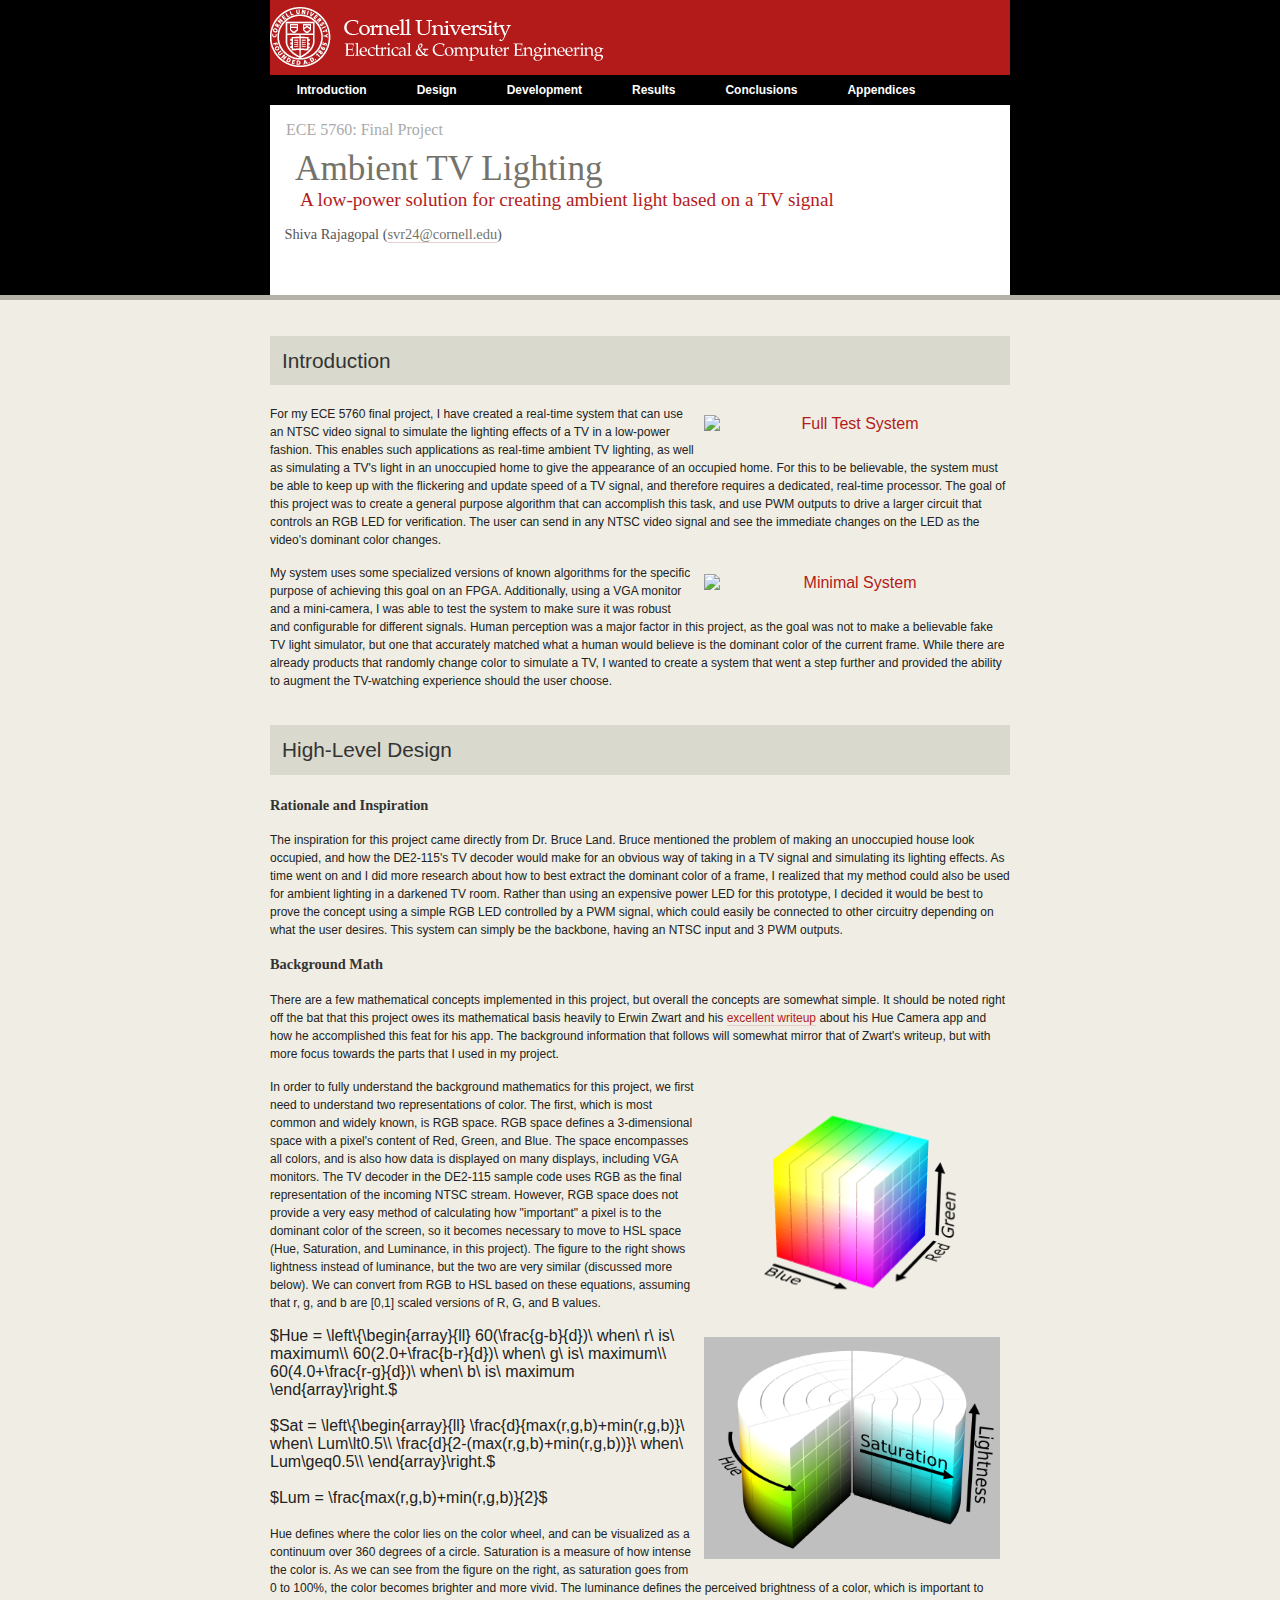
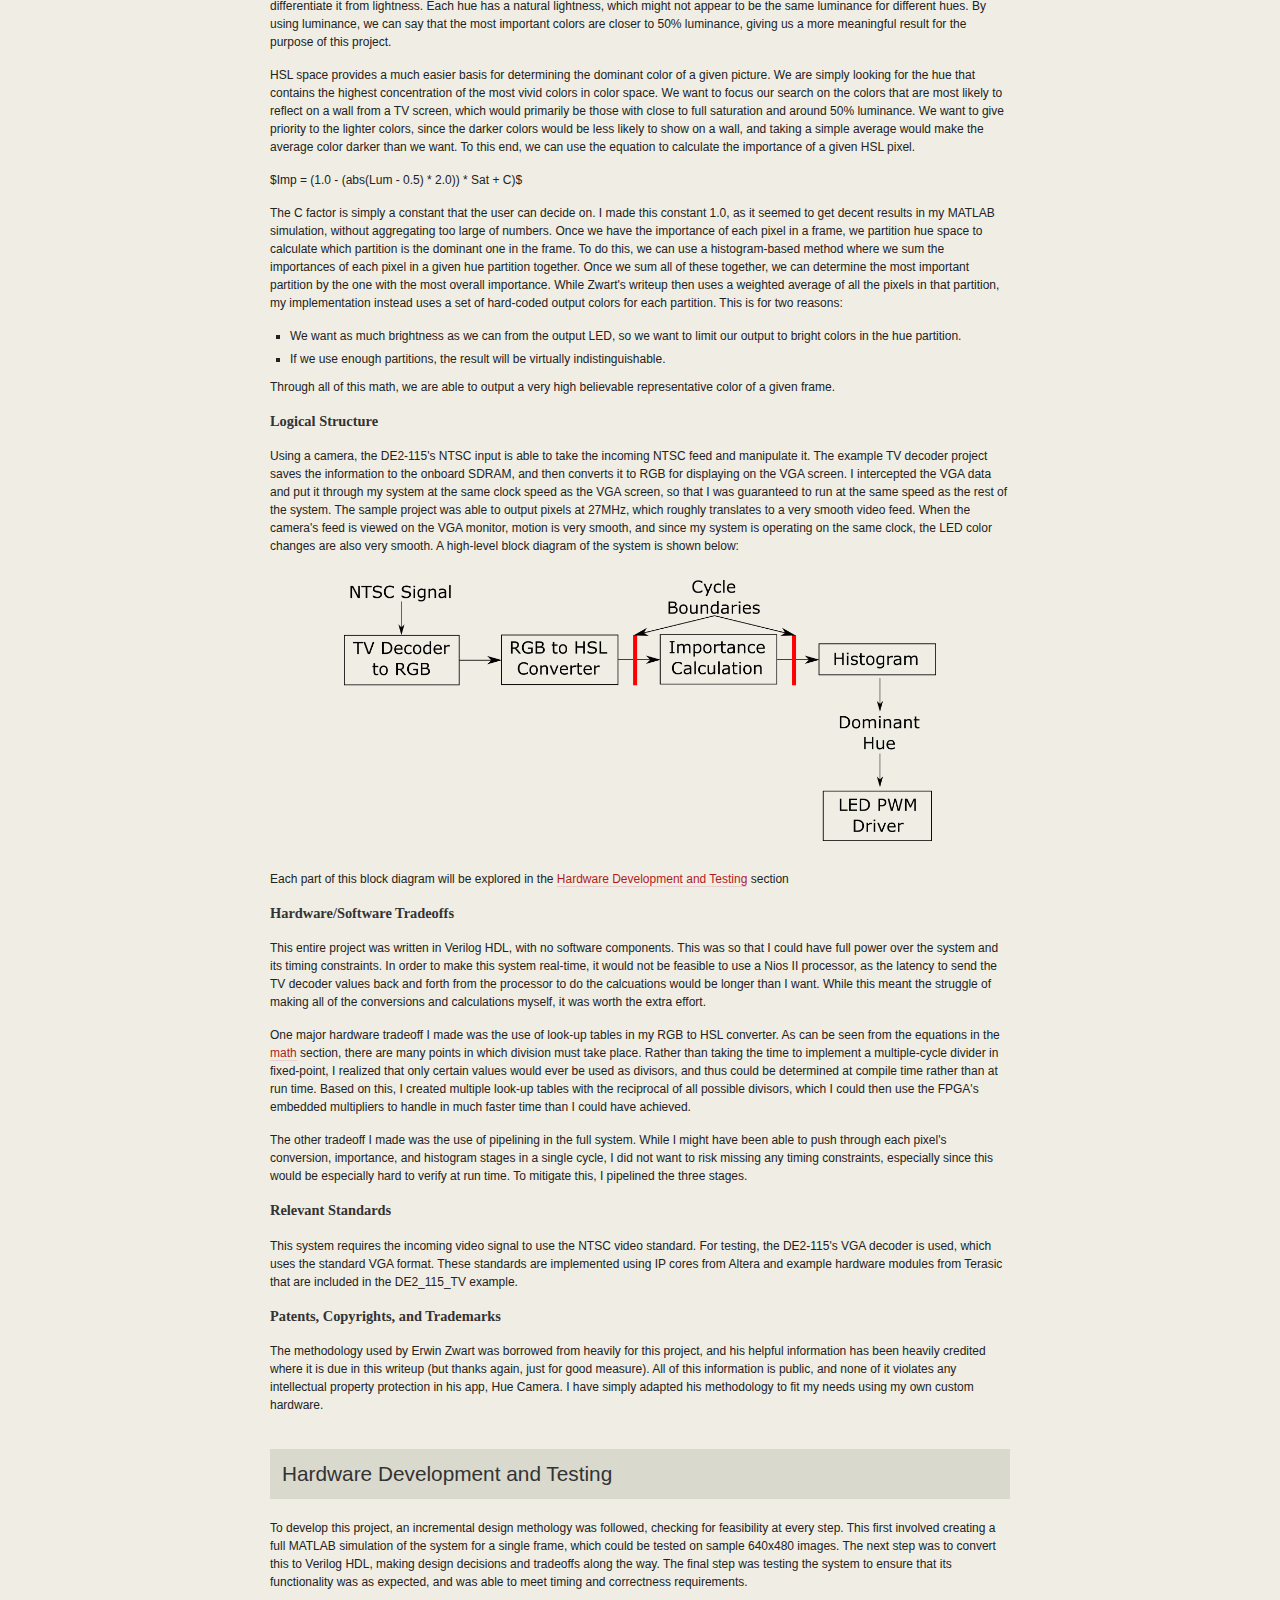
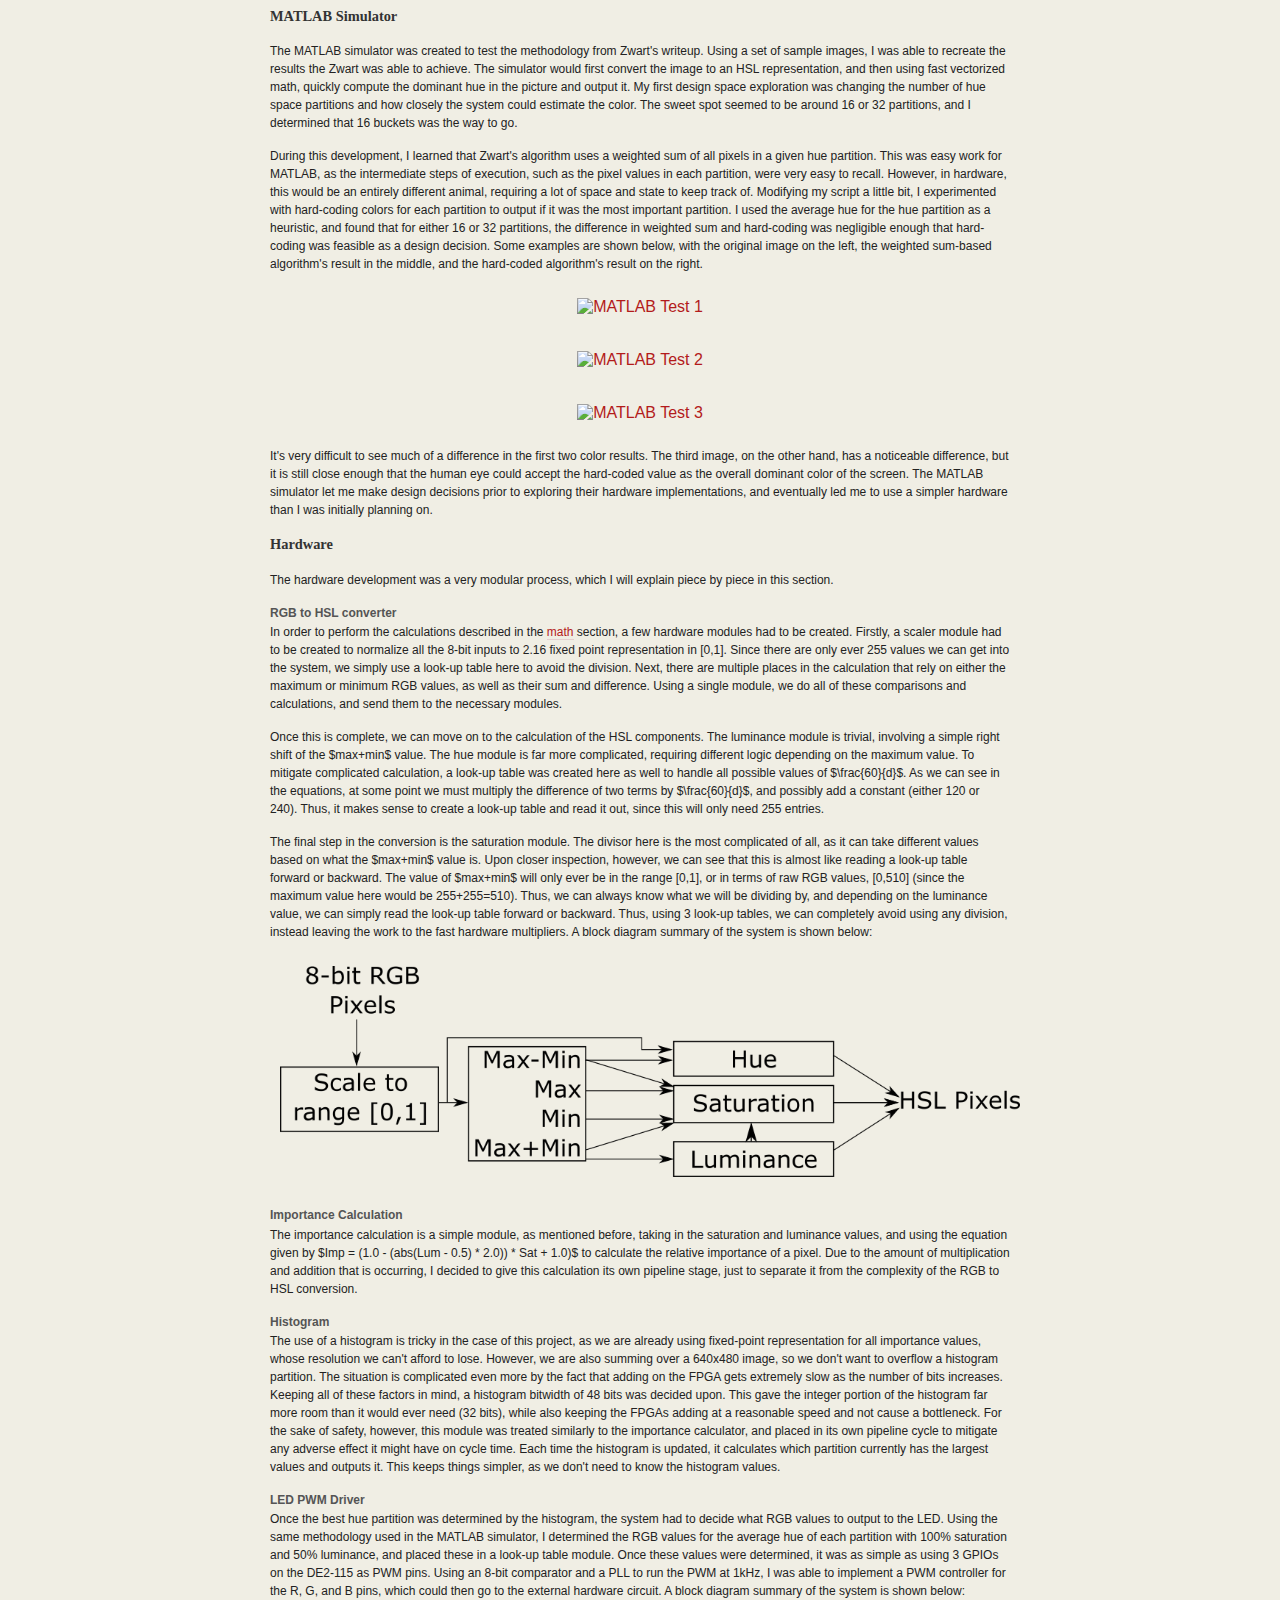
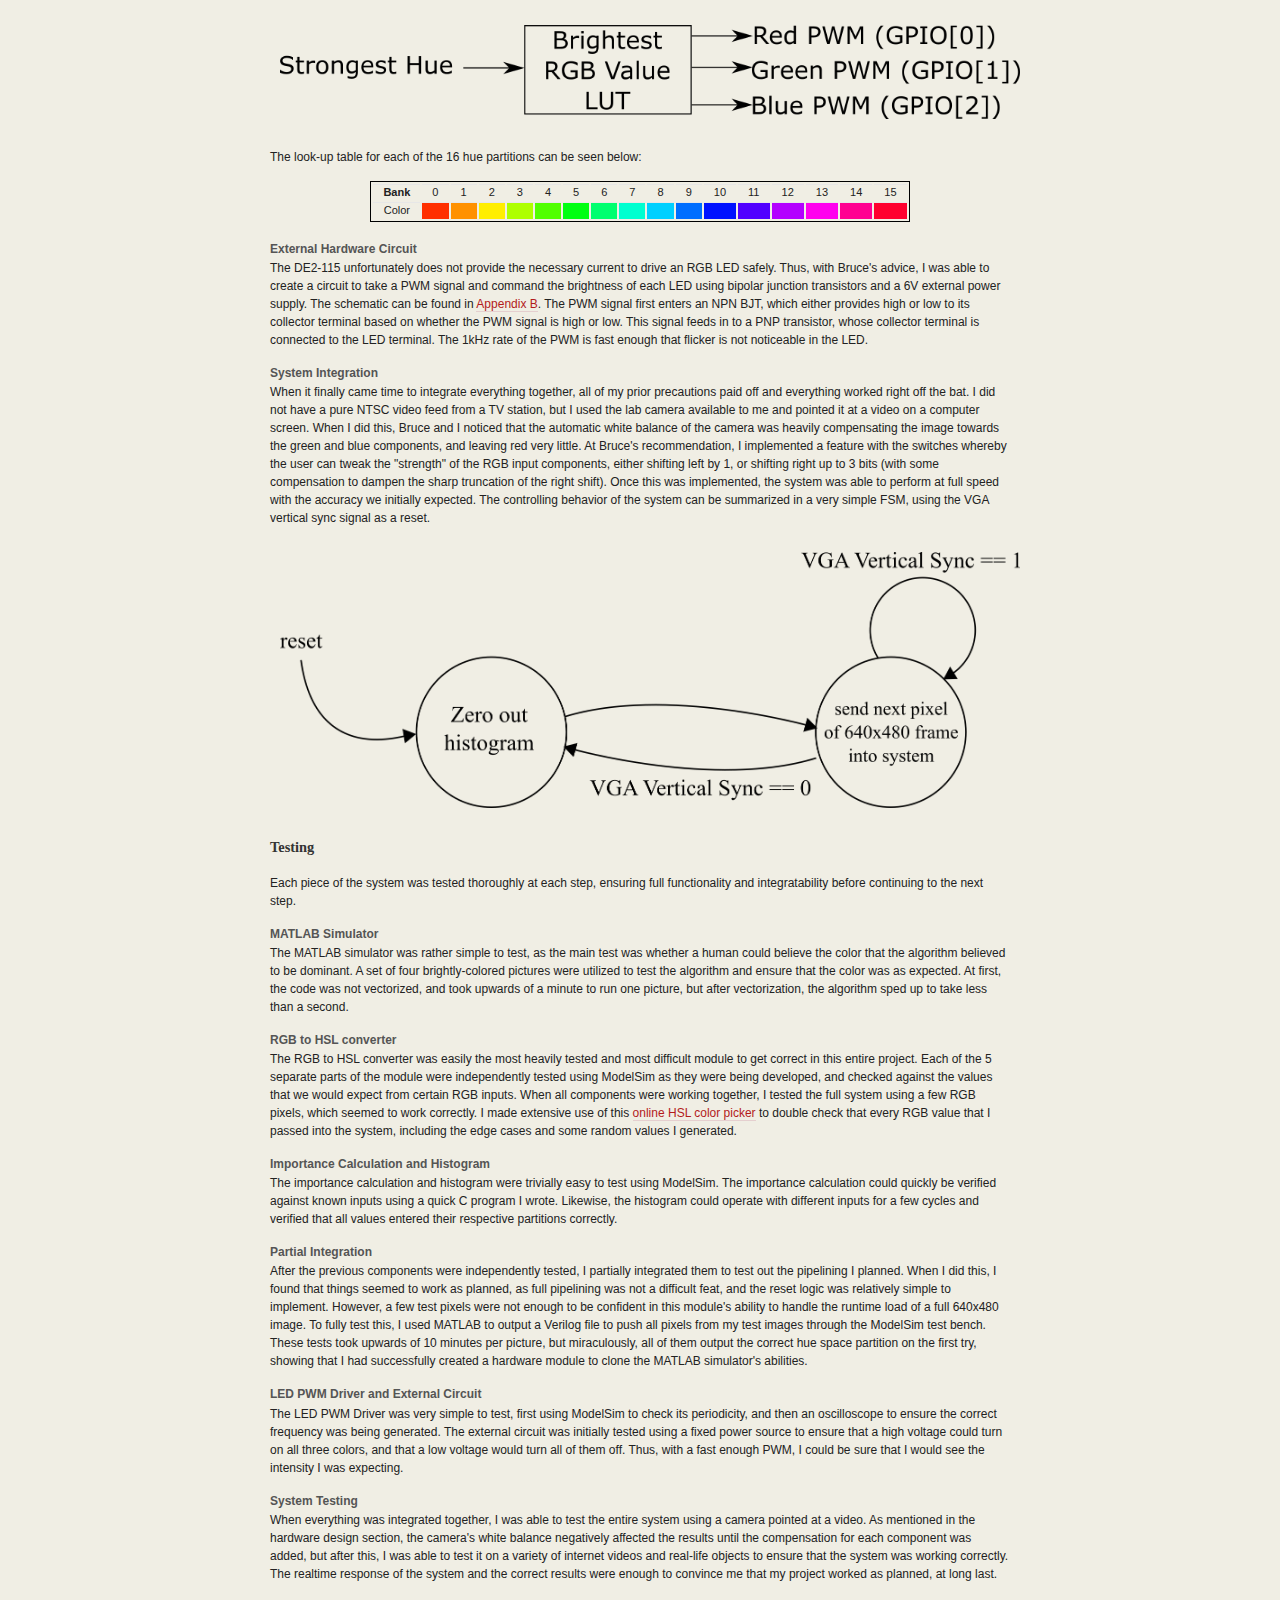
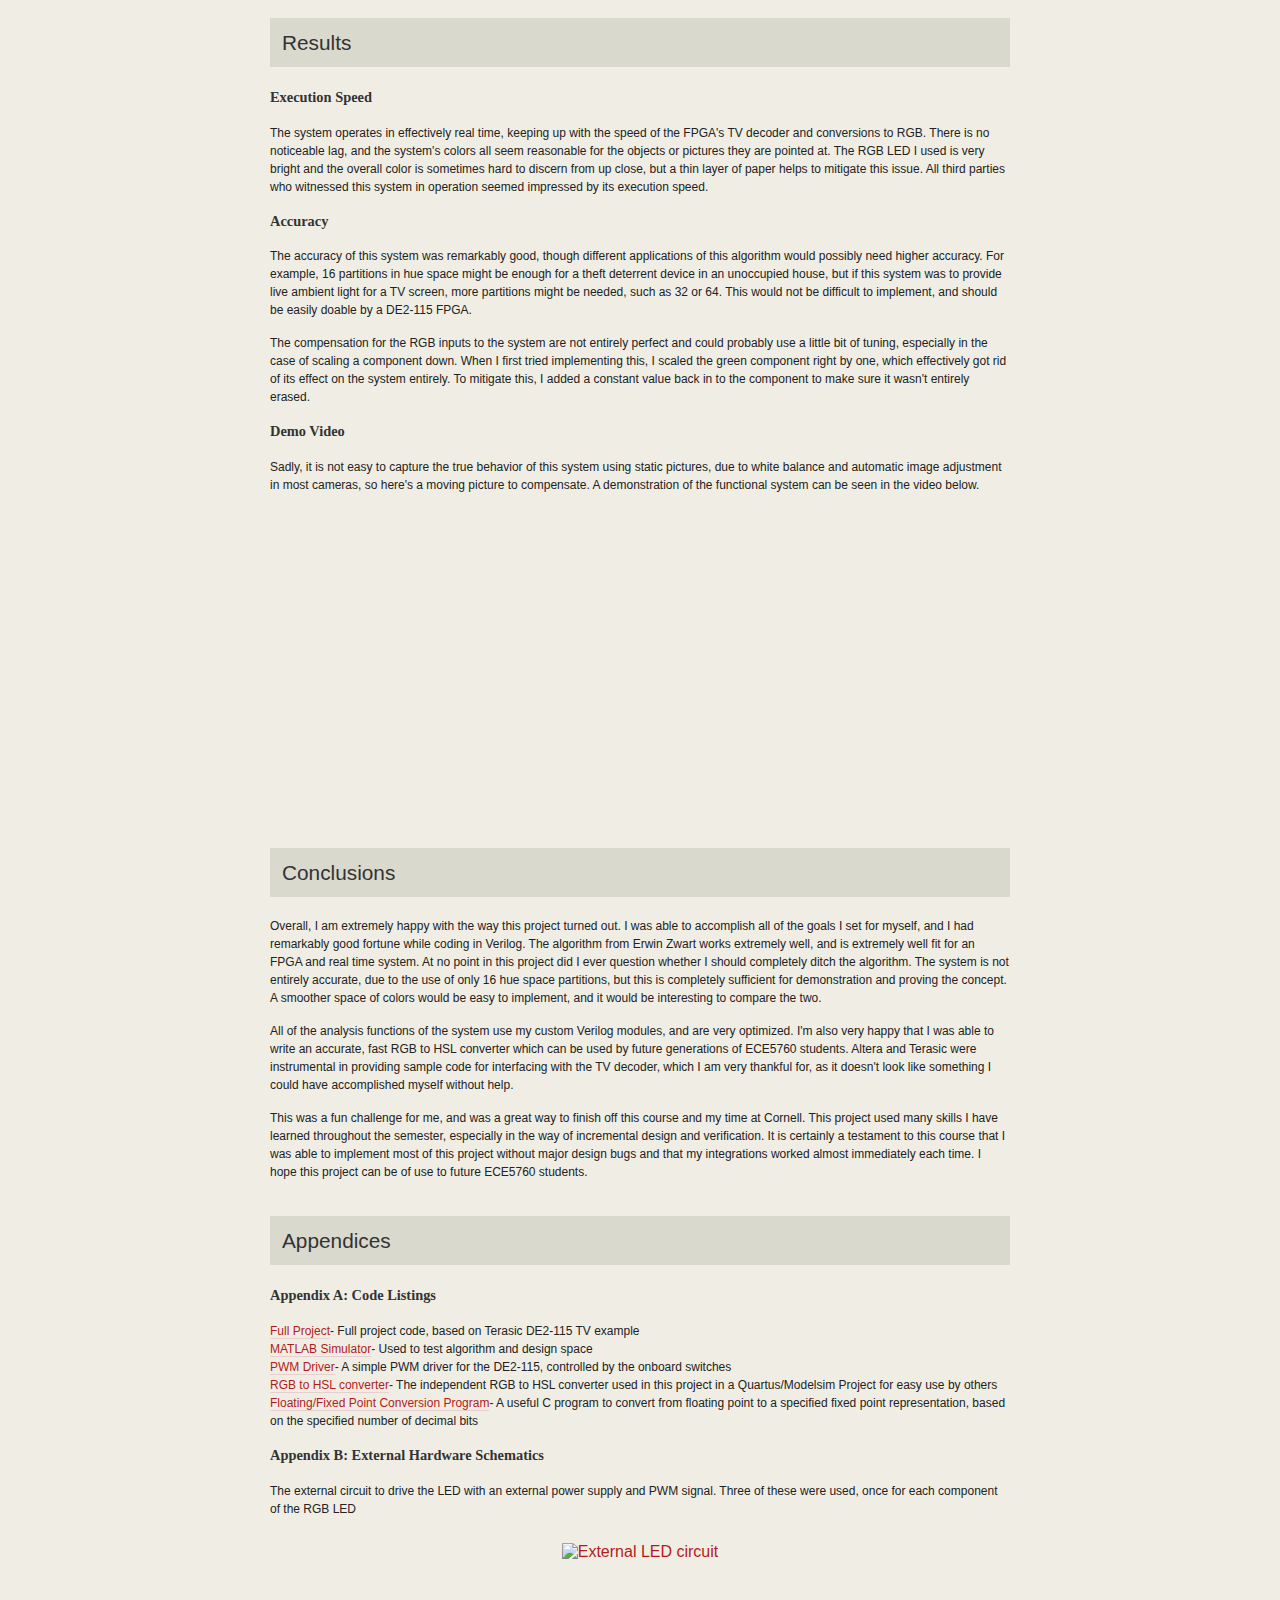
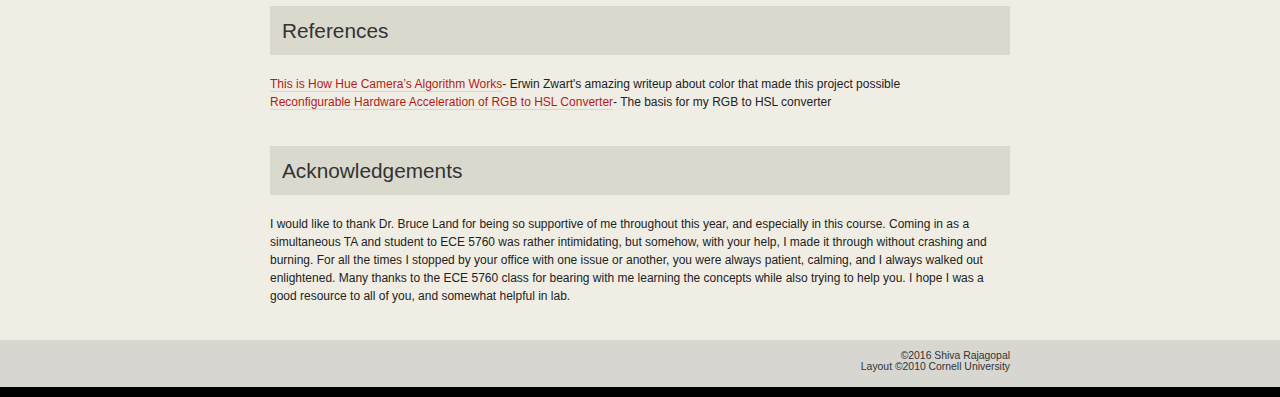
==== ece5760-report/index.html @ b3cabc29 "Initial commit" ====
<!DOCTYPE html PUBLIC "-//W3C//DTD HTML 4.01//EN" "http://www.w3.org/TR/html4/strict.dtd">

<!-- HTML code adapted from http://people.ece.cornell.edu/land/courses/ece5760/FinalProjects/f2012/oaq3_cig23_rk447/oaq3_cig23_rk447/index.html
   Hand-Motion Chess with Accelerometers by Omeo Quddus, Roland Krieger, and Cameron Glass -->

<html><head><meta http-equiv="Content-Type" content="text/html; charset=UTF-8">
<script type="text/x-mathjax-config">
  MathJax.Hub.Config({tex2jax: {inlineMath: [['$','$'], ['\\(','\\)']]}});
</script>
<script type="text/javascript" async
  src="https://cdn.mathjax.org/mathjax/latest/MathJax.js?config=TeX-AMS_CHTML">
</script>
<meta http-equiv="Content-Language" content="en-us">
<title>ECE 5760: Ambient TV Lighting</title>
<link rel="stylesheet" type="text/css" media="all" href="./stylesheets/cornell.css">
<link rel="stylesheet" type="text/css" media="all" href="./stylesheets/cornell2.css">
<link rel="stylesheet" type="text/css" media="all" href="./stylesheets/main.css">
<meta name="author" content="Shiva Rajagopal">
<meta name="copyright" content="Copyright (c) 2016 Shiva Rajagopal">
<meta name="description" content="A low-power solution for creating ambient light based on a TV signal">
<meta name="keywords" content="terasic, altera, de2-115, cyclone, embedded, 5760, ECE, Land, Bruce, Rajagopal, Shiva, Cornell">
<link rel="icon" type="image/png" href="images/favicon.png" >
</head>
<body>

<div id="header">
  <!-- The following div contains the Cornell University logo and search link -->
  <div id="cu-identity">
    <div id="cu-logo">
      <a href="http://www.ece.cornell.edu"><img src="./images/cu_logo.gif" alt="Cornell University" width="340" height="75"></a>
    </div>
  </div>
</div>

<!-- The mainnav div contains links to jump to prominent sections in webpage -->
<div id="mainnav" align="center">
  <ul>
    <li><a href="#intro">&nbsp;&nbsp;&nbsp;&nbsp;&nbsp;&nbsp;&nbsp;&nbsp;Introduction</a></li>
    <li><a href="#design">Design</a></li>
    <li><a href="#development">Development</a></li>
    <li><a href="#results">Results</a></li>
    <li><a href="#conclusions">Conclusions</a></li>
    <li><a href="#appendices">Appendices</a></li>
  </ul>
</div>
<!-- end mainnav -->
<!-- end header -->
<div id="sectiontitle">
  <h4>&nbsp;&nbsp;&nbsp;&nbsp;ECE 5760: Final Project</h4>
  <h1>Ambient TV Lighting</h1>
  <h2>A low-power solution for creating ambient light based on a TV signal</h2>
  <h3>&nbsp;&nbsp;&nbsp;&nbsp;Shiva Rajagopal (<a href="mailto:svr24@cornell.edu">svr24@cornell.edu</a>)</h3>
  
</div>

<!-- Main content -->
<div id="wrapper"><div id="content"><div id="maincontent" class="hub">

  <br><br>

  <!-- Objective -->
  <div class="linklist"> <a name="intro"></a>
  <h2>Introduction</h2>
  <div class="image"><a href="./images/system.jpg"><img src="./images/system.jpg" alt="Full Test System" width="40%" height="40%" style="float:right; margin: 10px 10px 10px 10px;"></a>
  </div>
    <p>For my ECE 5760 final project, I have created a real-time system that can use an NTSC video signal to simulate the lighting effects of a TV in a low-power fashion. This enables such applications as real-time ambient TV lighting, as well as simulating a TV's light in an unoccupied home to give the appearance of an occupied home. For this to be believable, the system must be able to keep up with the flickering and update speed of a TV signal, and therefore requires a dedicated, real-time processor. The goal of this project was to create a general purpose algorithm that can accomplish this task, and use PWM outputs to drive a larger circuit that controls an RGB LED for verification. The user can send in any NTSC video signal and see the immediate changes on the LED as the video's dominant color changes.</p>
  <div class="image"><a href="./images/system-zoom.jpg"><img src="./images/system-zoom.jpg" alt="Minimal System" width="40%" height="40%" style="float:right; margin: 10px 10px 10px 10px;"></a>
  </div>
    <p>My system uses some specialized versions of known algorithms for the specific purpose of achieving this goal on an FPGA. Additionally, using a VGA monitor and a mini-camera, I was able to test the system to make sure it was robust and configurable for different signals. Human perception was a major factor in this project, as the goal was not to make a believable fake TV light simulator, but one that accurately matched what a human would believe is the dominant color of the current frame. While there are already products that randomly change color to simulate a TV, I wanted to create a system that went a step further and provided the ability to augment the TV-watching experience should the user choose.</p>

  </div>
  <!-- Design + Testing -->
  <div class="linklist"> <a name="design"></a>
  <h2>High-Level Design</h2>

    <h3>Rationale and Inspiration</h3>
      <p>The inspiration for this project came directly from Dr. Bruce Land. Bruce mentioned the problem of making an unoccupied house look occupied, and how the DE2-115's TV decoder would make for an obvious way of taking in a TV signal and simulating its lighting effects. As time went on and I did more research about how to best extract the dominant color of a frame, I realized that my method could also be used for ambient lighting in a darkened TV room. Rather than using an expensive power LED for this prototype, I decided it would be best to prove the concept using a simple RGB LED controlled by a PWM signal, which could easily be connected to other circuitry depending on what the user desires. This system can simply be the backbone, having an NTSC input and 3 PWM outputs.</p>
    
    <a name="math"></a>
    <h3>Background Math</h3>
      <p>There are a few mathematical concepts implemented in this project, but overall the concepts are somewhat simple. It should be noted right off the bat that this project owes its mathematical basis heavily to Erwin Zwart and his <a href="https://hue-camera.com/2015/03/17/how-hue-camera-algorithm-works/">excellent writeup</a> about his Hue Camera app and how he accomplished this feat for his app. The background information that follows will somewhat mirror that of Zwart's writeup, but with more focus towards the parts that I used in my project.</p>
      <div class="image"><a href="./images/RGB-space.png"><img src="./images/RGB-space.png" alt="RGB Color Space" width="40%" height="40%" caption="hi" style="float:right; margin: 10px 10px 10px 10px;"></a>
      </div>

        
      <p>In order to fully understand the background mathematics for this project, we first need to understand two representations of color. The first, which is most common and widely known, is RGB space. RGB space defines a 3-dimensional space with a pixel's content of Red, Green, and Blue. The space encompasses all colors, and is also how data is displayed on many displays, including VGA monitors. The TV decoder in the DE2-115 sample code uses RGB as the final representation of the incoming NTSC stream. However, RGB space does not provide a very easy method of calculating how "important" a pixel is to the dominant color of the screen, so it becomes necessary to move to HSL space (Hue, Saturation, and Luminance, in this project). The figure to the right shows lightness instead of luminance, but the two are very similar (discussed more below). We can convert from RGB to HSL based on these equations, assuming that r, g, and b are [0,1] scaled versions of R, G, and B values.</p>
      <div class="image"><a href="./images/HSL-space.png">
      <img src="./images/HSL-space.png" alt="HSL Color Space" width="40%" height="40%" caption="hi" style="float:right; margin: 10px 10px 10px 10px;">
      </a>
      </div>
      $Hue = \left\{\begin{array}{ll}
                60(\frac{g-b}{d})\ when\ r\ is\ maximum\\
                60(2.0+\frac{b-r}{d})\ when\ g\ is\ maximum\\
                60(4.0+\frac{r-g}{d})\ when\ b\ is\ maximum
              \end{array}\right.$<br><br>
      $Sat = \left\{\begin{array}{ll}
                \frac{d}{max(r,g,b)+min(r,g,b)}\ when\ Lum\lt0.5\\
                \frac{d}{2-(max(r,g,b)+min(r,g,b))}\ when\ Lum\geq0.5\\
              \end{array}\right.$<br><br>
      $Lum = \frac{max(r,g,b)+min(r,g,b)}{2}$<br><br>
      <p>Hue defines where the color lies on the color wheel, and can be visualized as a continuum over 360 degrees of a circle. Saturation is a measure of how intense the color is. As we can see from the figure on the right, as saturation goes from 0 to 100%, the color becomes brighter and more vivid. The luminance defines the perceived brightness of a color, which is important to differentiate it from lightness. Each hue has a natural lightness, which might not appear to be the same luminance for different hues. By using luminance, we can say that the most important colors are closer to 50% luminance, giving us a more meaningful result for the purpose of this project.</p>
      <p>HSL space provides a much easier basis for determining the dominant color of a given picture. We are simply looking for the hue that contains the highest concentration of the most vivid colors in color space. We want to focus our search on the colors that are most likely to reflect on a wall from a TV screen, which would primarily be those with close to full saturation and around 50% luminance. We want to give priority to the lighter colors, since the darker colors would be less likely to show on a wall, and taking a simple average would make the average color darker than we want. To this end, we can use the equation to calculate the importance of a given HSL pixel.</p>
      <p>$Imp = (1.0 - (abs(Lum - 0.5) * 2.0)) * Sat + C)$</p>
      <p>The C factor is simply a constant that the user can decide on. I made this constant 1.0, as it seemed to get decent results in my MATLAB simulation, without aggregating too large of numbers. Once we have the importance of each pixel in a frame, we partition hue space to calculate which partition is the dominant one in the frame. To do this, we can use a histogram-based method where we sum the importances of each pixel in a given hue partition together. Once we sum all of these together, we can determine the most important partition by the one with the most overall importance. While Zwart's writeup then uses a weighted average of all the pixels in that partition, my implementation instead uses a set of hard-coded output colors for each partition. This is for two reasons:</p>
      <ul>
      <li>We want as much brightness as we can from the output LED, so we want to limit our output to bright colors in the hue partition.</li>
      <li>If we use enough partitions, the result will be virtually indistinguishable.</li>
      </ul>
      <p>Through all of this math, we are able to output a very high believable representative color of a given frame.</p>
        
    <h3>Logical Structure</h3>
      <p>Using a camera, the DE2-115's NTSC input is able to take the incoming NTSC feed and manipulate it. The example TV decoder project saves the information to the onboard SDRAM, and then converts it to RGB for displaying on the VGA screen. I intercepted the VGA data and put it through my system at the same clock speed as the VGA screen, so that I was guaranteed to run at the same speed as the rest of the system. The sample project was able to output pixels at 27MHz, which roughly translates to a very smooth video feed. When the camera's feed is viewed on the VGA monitor, motion is very smooth, and since my system is operating on the same clock, the LED color changes are also very smooth. A high-level block diagram of the system is shown below:</p>

      <div class="image"><a href="./images/rtl-high-level-flow.png">
        <img src="./images/rtl-high-level-flow.png" alt="High Level System Data Flow" width="80%" height="80%" style="float:center; margin: 10px 10px 10px 10px;">
        </a>
      </div>
      <p>Each part of this block diagram will be explored in the <a href="#development">Hardware Development and Testing</a> section</p>
    <h3>Hardware/Software Tradeoffs</h3>
      <p>This entire project was written in Verilog HDL, with no software components. This was so that I could have full power over the system and its timing constraints. In order to make this system real-time, it would not be feasible to use a Nios II processor, as the latency to send the TV decoder values back and forth from the processor to do the calcuations would be longer than I want. While this meant the struggle of making all of the conversions and calculations myself, it was worth the extra effort.</p>
      <p>One major hardware tradeoff I made was the use of look-up tables in my RGB to HSL converter. As can be seen from the equations in the <a href="#math">math</a> section, there are many points in which division must take place. Rather than taking the time to implement a multiple-cycle divider in fixed-point, I realized that only certain values would ever be used as divisors, and thus could be determined at compile time rather than at run time. Based on this, I created multiple look-up tables with the reciprocal of all possible divisors, which I could then use the FPGA's embedded multipliers to handle in much faster time than I could have achieved.</p>
      <p>The other tradeoff I made was the use of pipelining in the full system. While I might have been able to push through each pixel's conversion, importance, and histogram stages in a single cycle, I did not want to risk missing any timing constraints, especially since this would be especially hard to verify at run time. To mitigate this, I pipelined the three stages.</p>

    <h3>Relevant Standards</h3>
      <p>This system requires the incoming video signal to use the NTSC video standard. For testing, the DE2-115's VGA decoder is used, which uses the standard VGA format. These standards are implemented using IP cores from Altera and example hardware modules from Terasic that are included in the DE2_115_TV example.</p>

    <h3>Patents, Copyrights, and Trademarks</h3>
      <p>The methodology used by Erwin Zwart was borrowed from heavily for this project, and his helpful information has been heavily credited where it is due in this writeup (but thanks again, just for good measure). All of this information is public, and none of it violates any intellectual property protection in his app, Hue Camera. I have simply adapted his methodology to fit my needs using my own custom hardware.</p>

  </div>

  <div class="linklist"> <a name="development"></a>
  <h2>Hardware Development and Testing</h2>
    <p>To develop this project, an incremental design methology was followed, checking for feasibility at every step. This first involved creating a full MATLAB simulation of the system for a single frame, which could be tested on sample 640x480 images. The next step was to convert this to Verilog HDL, making design decisions and tradeoffs along the way. The final step was testing the system to ensure that its functionality was as expected, and was able to meet timing and correctness requirements.</p>

    <h3>MATLAB Simulator</h3>
    <p>The MATLAB simulator was created to test the methodology from Zwart's writeup. Using a set of sample images, I was able to recreate the results the Zwart was able to achieve. The simulator would first convert the image to an HSL representation, and then using fast vectorized math, quickly compute the dominant hue in the picture and output it. My first design space exploration was changing the number of hue space partitions and how closely the system could estimate the color. The sweet spot seemed to be around 16 or 32 partitions, and I determined that 16 buckets was the way to go.</p>
    <p>During this development, I learned that Zwart's algorithm uses a weighted sum of all pixels in a given hue partition. This was easy work for MATLAB, as the intermediate steps of execution, such as the pixel values in each partition, were very easy to recall. However, in hardware, this would be an entirely different animal, requiring a lot of space and state to keep track of. Modifying my script a little bit, I experimented with hard-coding colors for each partition to output if it was the most important partition. I used the average hue for the hue partition as a heuristic, and found that for either 16 or 32 partitions, the difference in weighted sum and hard-coding was negligible enough that hard-coding was feasible as a design decision. Some examples are shown below, with the original image on the left, the weighted sum-based algorithm's result in the middle, and the hard-coded algorithm's result on the right.</p>
    <div class="image"><a href="./images/matlab-test-1.png">
      <img src="./images/matlab-test-1.png" alt="MATLAB Test 1" width="100%" height="100%" style="float:center; margin: 10px 10px 10px 10px;">
      </a>
    </div>
    <div class="image"><a href="./images/matlab-test-2.png">
      <img src="./images/matlab-test-2.png" alt="MATLAB Test 2" width="100%" height="100%" style="float:center; margin: 10px 10px 10px 10px;">
      </a>
    </div>
    <div class="image"><a href="./images/matlab-test-3.png">
      <img src="./images/matlab-test-3.png" alt="MATLAB Test 3" width="100%" height="100%" style="float:center; margin: 10px 10px 10px 10px;">
      </a>
    </div>
    <p>It's very difficult to see much of a difference in the first two color results. The third image, on the other hand, has a noticeable difference, but it is still close enough that the human eye could accept the hard-coded value as the overall dominant color of the screen. The MATLAB simulator let me make design decisions prior to exploring their hardware implementations, and eventually led me to use a simpler hardware than I was initially planning on.</p>

    <h3>Hardware</h3>
      <p>The hardware development was a very modular process, which I will explain piece by piece in this section.</p>

      <h4>RGB to HSL converter</h4>
      <p>In order to perform the calculations described in the <a href="#math">math</a> section, a few hardware modules had to be created. Firstly, a scaler module had to be created to normalize all the 8-bit inputs to 2.16 fixed point representation in [0,1]. Since there are only ever 255 values we can get into the system, we simply use a look-up table here to avoid the division. Next, there are multiple places in the calculation that rely on either the maximum or minimum RGB values, as well as their sum and difference. Using a single module, we do all of these comparisons and calculations, and send them to the necessary modules. </p>
      <p>Once this is complete, we can move on to the calculation of the HSL components. The luminance module is trivial, involving a simple right shift of the $max+min$ value. The hue module is far more complicated, requiring different logic depending on the maximum value. To mitigate complicated calculation, a look-up table was created here as well to handle all possible values of $\frac{60}{d}$. As we can see in the equations, at some point we must multiply the difference of two terms by $\frac{60}{d}$, and possibly add a constant (either 120 or 240). Thus, it makes sense to create a look-up table and read it out, since this will only need 255 entries.</p>
      <p>The final step in the conversion is the saturation module. The divisor here is the most complicated of all, as it can take different values based on what the $max+min$ value is. Upon closer inspection, however, we can see that this is almost like reading a look-up table forward or backward. The value of $max+min$ will only ever be in the range [0,1], or in terms of raw RGB values, [0,510] (since the maximum value here would be 255+255=510). Thus, we can always know what we will be dividing by, and depending on the luminance value, we can simply read the look-up table forward or backward. Thus, using 3 look-up tables, we can completely avoid using any division, instead leaving the work to the fast hardware multipliers. A block diagram summary of the system is shown below:</p>
      <div class="image"><a href="./images/rtl-rgb-to-hsl.png">
        <img src="./images/rtl-rgb-to-hsl.png" alt="RGB to HSL module" width="100%" height="100%" style="float:center; margin: 10px 10px 10px 10px;">
        </a>
      </div>

      <h4>Importance Calculation</h4>
      <p>The importance calculation is a simple module, as mentioned before, taking in the saturation and luminance values, and using the equation given by $Imp = (1.0 - (abs(Lum - 0.5) * 2.0)) * Sat + 1.0)$ to calculate the relative importance of a pixel. Due to the amount of multiplication and addition that is occurring, I decided to give this calculation its own pipeline stage, just to separate it from the complexity of the RGB to HSL conversion.</p>

      <h4>Histogram</h4>
      <p>The use of a histogram is tricky in the case of this project, as we are already using fixed-point representation for all importance values, whose resolution we can't afford to lose. However, we are also summing over a 640x480 image, so we don't want to overflow a histogram partition. The situation is complicated even more by the fact that adding on the FPGA gets extremely slow as the number of bits increases. Keeping all of these factors in mind, a histogram bitwidth of 48 bits was decided upon. This gave the integer portion of the histogram far more room than it would ever need (32 bits), while also keeping the FPGAs adding at a reasonable speed and not cause a bottleneck. For the sake of safety, however, this module was treated similarly to the importance calculator, and placed in its own pipeline cycle to mitigate any adverse effect it might have on cycle time. Each time the histogram is updated, it calculates which partition currently has the largest values and outputs it. This keeps things simpler, as we don't need to know the histogram values. </p>

      <h4>LED PWM Driver</h4>
      <p>Once the best hue partition was determined by the histogram, the system had to decide what RGB values to output to the LED. Using the same methodology used in the MATLAB simulator, I determined the RGB values for the average hue of each partition with 100% saturation and 50% luminance, and placed these in a look-up table module. Once these values were determined, it was as simple as using 3 GPIOs on the DE2-115 as PWM pins. Using an 8-bit comparator and a PLL to run the PWM at 1kHz, I was able to implement a PWM controller for the R, G, and B pins, which could then go to the external hardware circuit. A block diagram summary of the system is shown below:</p>
      <div class="image"><a href="./images/rtl-led-pwm.png">
        <img src="./images/rtl-led-pwm.png" alt="LED PWM Driver" width="100%" height="100%" style="float:center; margin: 10px 10px 10px 10px;">
        </a>
      </div>
      <p>The look-up table for each of the 16 hue partitions can be seen below:</p>
      <div class="table">
      <center>
      <table>
        <tr>
          <td aligh="center"><b>Bank</b></td>
          <td align="center">0</td>
          <td align="center">1</td>
          <td align="center">2</td>
          <td align="center">3</td>
          <td align="center">4</td>
          <td align="center">5</td>
          <td align="center">6</td>
          <td align="center">7</td>
          <td align="center">8</td>
          <td align="center">9</td>
          <td align="center">10</td>
          <td align="center">11</td>
          <td align="center">12</td>
          <td align="center">13</td>
          <td align="center">14</td>
          <td align="center">15</td>
        </tr>
        <tr>
          <td align="center">Color</td>
          <td align="center" bgcolor="#FF2F00"></td>
          <td align="center" bgcolor="#FF9100"></td>
          <td align="center" bgcolor="#FFEE00"></td>
          <td align="center" bgcolor="#AEFF00"></td>
          <td align="center" bgcolor="#51FF00"></td>
          <td align="center" bgcolor="#00FF11"></td>
          <td align="center" bgcolor="#00FF6F"></td>
          <td align="center" bgcolor="#00FFD0"></td>
          <td align="center" bgcolor="#00D0FF"></td>
          <td align="center" bgcolor="#006EFF"></td>
          <td align="center" bgcolor="#0011FF"></td>
          <td align="center" bgcolor="#5100FF"></td>
          <td align="center" bgcolor="#B300FF"></td>
          <td align="center" bgcolor="#FF00EE"></td>
          <td align="center" bgcolor="#FF0091"></td>
          <td align="center" bgcolor="#FF002F"></td>
        </tr>
      </table>
      </center>
      </div><br>

      <h4>External Hardware Circuit</h4>
      <p>The DE2-115 unfortunately does not provide the necessary current to drive an RGB LED safely. Thus, with Bruce's advice, I was able to create a circuit to take a PWM signal and command the brightness of each LED using bipolar junction transistors and a 6V external power supply. The schematic can be found in <a href="#appendices">Appendix B</a>. The PWM signal first enters an NPN BJT, which either provides high or low to its collector terminal based on whether the PWM signal is high or low. This signal feeds in to a PNP transistor, whose collector terminal is connected to the LED terminal. The 1kHz rate of the PWM is fast enough that flicker is not noticeable in the LED.</p>

      <h4>System Integration</h4>
      <p>When it finally came time to integrate everything together, all of my prior precautions paid off and everything worked right off the bat. I did not have a pure NTSC video feed from a TV station, but I used the lab camera available to me and pointed it at a video on a computer screen. When I did this, Bruce and I noticed that the automatic white balance of the camera was heavily compensating the image towards the green and blue components, and leaving red very little. At Bruce's recommendation, I implemented a feature with the switches whereby the user can tweak the "strength" of the RGB input components, either shifting left by 1, or shifting right up to 3 bits (with some compensation to dampen the sharp truncation of the right shift). Once this was implemented, the system was able to perform at full speed with the accuracy we initially expected. The controlling behavior of the system can be summarized in a very simple FSM, using the VGA vertical sync signal as a reset.</p>
      <div class="image"><a href="./images/FSM.png">
        <img src="./images/FSM.png" alt="FSM" width="100%" height="100%" style="float:center; margin: 10px 10px 10px 10px;">
        </a>
      </div>

    <h3>Testing</h3>
      <p>Each piece of the system was tested thoroughly at each step, ensuring full functionality and integratability before continuing to the next step.</p>

      <h4>MATLAB Simulator</h4>
      <p>The MATLAB simulator was rather simple to test, as the main test was whether a human could believe the color that the algorithm believed to be dominant. A set of four brightly-colored pictures were utilized to test the algorithm and ensure that the color was as expected. At first, the code was not vectorized, and took upwards of a minute to run one picture, but after vectorization, the algorithm sped up to take less than a second.</p>

      <h4>RGB to HSL converter</h4>
      <p>The RGB to HSL converter was easily the most heavily tested and most difficult module to get correct in this entire project. Each of the 5 separate parts of the module were independently tested using ModelSim as they were being developed, and checked against the values that we would expect from certain RGB inputs. When all components were working together, I tested the full system using a few RGB pixels, which seemed to work correctly. I made extensive use of this <a href="http://www.hslpicker.com/">online HSL color picker</a> to double check that every RGB value that I passed into the system, including the edge cases and some random values I generated.</p>
      
      <h4>Importance Calculation and Histogram</h4>
      <p>The importance calculation and histogram were trivially easy to test using ModelSim. The importance calculation could quickly be verified against known inputs using a quick C program I wrote. Likewise, the histogram could operate with different inputs for a few cycles and verified that all values entered their respective partitions correctly.</p>

      <h4>Partial Integration</h4>
      <p>After the previous components were independently tested, I partially integrated them to test out the pipelining I planned. When I did this, I found that things seemed to work as planned, as full pipelining was not a difficult feat, and the reset logic was relatively simple to implement. However, a few test pixels were not enough to be confident in this module's ability to handle the runtime load of a full 640x480 image. To fully test this, I used MATLAB to output a Verilog file to push all pixels from my test images through the ModelSim test bench. These tests took upwards of 10 minutes per picture, but miraculously, all of them output the correct hue space partition on the first try, showing that I had successfully created a hardware module to clone the MATLAB simulator's abilities.</p>

      <h4>LED PWM Driver and External Circuit</h4>
      <p>The LED PWM Driver was very simple to test, first using ModelSim to check its periodicity, and then an oscilloscope to ensure the correct frequency was being generated. The external circuit was initially tested using a fixed power source to ensure that a high voltage could turn on all three colors, and that a low voltage would turn all of them off. Thus, with a fast enough PWM, I could be sure that I would see the intensity I was expecting.</p>

      <h4>System Testing</h4>
      <p>When everything was integrated together, I was able to test the entire system using a camera pointed at a video. As mentioned in the hardware design section, the camera's white balance negatively affected the results until the compensation for each component was added, but after this, I was able to test it on a variety of internet videos and real-life objects to ensure that the system was working correctly. The realtime response of the system and the correct results were enough to convince me that my project worked as planned, at long last.</p>

  </div>
  

  <!-- Results -->
  <div class="linklist"> <a name="results"></a>
  <h2>Results</h2>
    <h3>Execution Speed</h3>
      <p>The system operates in effectively real time, keeping up with the speed of the FPGA's TV decoder and conversions to RGB. There is no noticeable lag, and the system's colors all seem reasonable for the objects or pictures they are pointed at. The RGB LED I used is very bright and the overall color is sometimes hard to discern from up close, but a thin layer of paper helps to mitigate this issue. All third parties who witnessed this system in operation seemed impressed by its execution speed. </p>

    <h3>Accuracy</h3>
      <p>The accuracy of this system was remarkably good, though different applications of this algorithm would possibly need higher accuracy. For example, 16 partitions in hue space might be enough for a theft deterrent device in an unoccupied house, but if this system was to provide live ambient light for a TV screen, more partitions might be needed, such as 32 or 64. This would not be difficult to implement, and should be easily doable by a DE2-115 FPGA.</p>
      <p>The compensation for the RGB inputs to the system are not entirely perfect and could probably use a little bit of tuning, especially in the case of scaling a component down. When I first tried implementing this, I scaled the green component right by one, which effectively got rid of its effect on the system entirely. To mitigate this, I added a constant value back in to the component to make sure it wasn't entirely erased.</p>

    <h3>Demo Video</h3>
      <p>Sadly, it is not easy to capture the true behavior of this system using static pictures, due to white balance and automatic image adjustment in most cameras, so here's a moving picture to compensate. A demonstration of the functional system can be seen in the video below.</p>
    <center>
    <iframe width="560" height="315" src="https://www.youtube.com/embed/jbla_nbcfxk" frameborder="0" allowfullscreen></iframe>
    </center>
  </div>

  <!-- Conclusions -->
  <div class="linklist"> <a name="conclusions"></a>
  <h2>Conclusions</h2>
    <p>Overall, I am extremely happy with the way this project turned out. I was able to accomplish all of the goals I set for myself, and I had remarkably good fortune while coding in Verilog. The algorithm from Erwin Zwart works extremely well, and is extremely well fit for an FPGA and real time system. At no point in this project did I ever question whether I should completely ditch the algorithm. The system is not entirely accurate, due to the use of only 16 hue space partitions, but this is completely sufficient for demonstration and proving the concept. A smoother space of colors would be easy to implement, and it would be interesting to compare the two. </p>
    <p>All of the analysis functions of the system use my custom Verilog modules, and are very optimized. I'm also very happy that I was able to write an accurate, fast RGB to HSL converter which can be used by future generations of ECE5760 students. Altera and Terasic were instrumental in providing sample code for interfacing with the TV decoder, which I am very thankful for, as it doesn't look like something I could have accomplished myself without help.</p>
    <p>This was a fun challenge for me, and was a great way to finish off this course and my time at Cornell. This project used many skills I have learned throughout the semester, especially in the way of incremental design and verification. It is certainly a testament to this course that I was able to implement most of this project without major design bugs and that my integrations worked almost immediately each time. I hope this project can be of use to future ECE5760 students.</p>
  </div>

  <!-- Appendices -->
  <div class="linklist"> <a name="appendices"></a>
  <h2>Appendices</h2>
	  <h3>Appendix A: Code Listings</h3>
	  <p>
    <a href="./code/ece5760-final-project.zip">Full Project</a>- Full project code, based on Terasic DE2-115 TV example<br>
    <a href="./code/MATLAB.zip">MATLAB Simulator</a>- Used to test algorithm and design space<br>
    <a href="./code/LEDPWM.zip">PWM Driver</a>- A simple PWM driver for the DE2-115, controlled by the onboard switches<br>
    <a href="./code/rgb2hsl.zip">RGB to HSL converter</a>- The independent RGB to HSL converter used in this project in a Quartus/Modelsim Project for easy use by others<br>
    <a href="./code/floatfix.c">Floating/Fixed Point Conversion Program</a>- A useful C program to convert from floating point to a specified fixed point representation, based on the specified number of decimal bits<br>

    </p>
	  <h3>Appendix B: External Hardware Schematics</h3>
    <p>The external circuit to drive the LED with an external power supply and PWM signal. Three of these were used, once for each component of the RGB LED</p>
    <div class="image"><a href="./images/pwm-circuit.png">
      <img src="./images/pwm-circuit.png" alt="External LED circuit" width="95%" height="95%" style="float:center; margin: 10px 10px 10px 10px;">
      </a>
    </div>
  
  </div>
  <!-- References -->
  <div class="linklist"> <a name="references"></a>
  <h2>References</h2>
  <p>
  <a href="https://hue-camera.com/2015/03/17/how-hue-camera-algorithm-works/">This is How Hue Camera’s Algorithm Works</a>- Erwin Zwart's amazing writeup about color that made this project possible<br>
  <a href="http://link.springer.com/chapter/10.1007%2F978-3-319-24584-3_109">Reconfigurable Hardware Acceleration of RGB to HSL Converter</a>- The basis for my RGB to HSL converter<br>
  
  </p>
  </div>

  <!-- Acknowledgements -->
  <div class="linklist"> <a name="ack"></a>
  <h2>Acknowledgements</h2>

    <p>I would like to thank Dr. Bruce Land for being so supportive of me throughout this year, and especially in this course. Coming in as a simultaneous TA and student to ECE 5760 was rather intimidating, but somehow, with your help, I made it through without crashing and burning. For all the times I stopped by your office with one issue or another, you were always patient, calming, and I always walked out enlightened. Many thanks to the ECE 5760 class for bearing with me learning the concepts while also trying to help you. I hope I was a good resource to all of you, and somewhat helpful in lab. </p>

  </div>


  </div>
    <!-- end maincontent -->
  </div>

  <!-- content out -->
  <hr>
<!-- footer in -->
<div id="footerwrap">
  <div id="footer">
    <div id="copyright">
      <div class="copyright">&copy;2016 Shiva Rajagopal</div>
      <div class="copyright">Layout &copy;2010 Cornell University</div>
    </div>
  </div>
  <!-- end footer -->
</div>
  <!-- end footerwrap -->
  <!-- footer out -->
</div>
<!-- end wrapper -->
</body>
</html>
---- ece5760-report/stylesheets/cornell.css ----
/********** GENERAL FORMATTING **********/

body {
	font-family: verdana, arial, helvetica, sans-serif;
	font-size: 100%;
	background: #000000;/* url(http://cornelledu.cit.cornell.edu/img/layout/header_bg_thin.gif) repeat-x top left;*/
	color: #222;
	/*#d7d6d1*/
	margin: 0;
	padding: 0;

	/* ie5/win hack */
	text-align: center;
	}

#header {
/* 	position: relative;		contain the secondary nav */
/*	background: url(http://cornelledu.cit.cornell.edu/img/layout/header_bg/8.jpg) no-repeat top left; */
	width: 740px;
	height: 105px;
	margin: 0 auto;

	/* unhack ie5/win */file://localhost/Users/andy/Downloads/Time%20System/cornell_main.css
	text-align: left;
	}

#wrapper {
	float: left;

	background-color: #f0eee4;
	width: 100%;

	text-align: center;

	border-top: 5px solid #b3b3aa;
	margin-bottom: 10px;
	}

#content {
	width: 740px;
	margin: 0 auto;
	padding-bottom: 20px;
	/* unhack ie5/win */
	text-align: left;
	}

#maincontent {
	padding-top: 15px;
	}

.leftfloat {
	float: left;
	}

.rightfloat {
	float: right;
	}

/* modified these
.floatingimagewrapper, .floatingimagewrapperwide, .floatingimagewrapperxwide {
	float: right;
	display: block;
	background: #fff;
	margin: 7px 0 20px 20px;
	width: 210px;
	}

.floatingimagewrapperwide {
	width: 250px;
	}

.floatingimagewrapper img, .floatingimagewrapperwide img, .floatingimagewrapperxwide img {
	margin: 0 0 5px 0;
	}

.floatingimagewrapper .text {
	margin: 10px;
	}

#maincontent .floatingimagewrapper .text h4 {
	line-height: 1.4em;
	}

#maincontent .floatingimagewrapper .text p {
	line-height: 1.2em;
	}
*/

/********** TEXT FORMATTING **********/

.first {
	margin-top: 0;
	padding-top: 0;
	}

h2 {
	font-weight: normal;
	color: #000;
	margin: 20px 0 10px 0;
	}

#maincontent h2.pagetitle {
	font-weight: normal;
	color: #000;
	margin: 0 0 18px 0;
	}

#maincontent h2.weathertitle {
	font-weight: normal;
	color: #000;
	margin: 0 0 10px 0;
	}

#maincontent p.pagetitle {
	margin: 18px 0;
	}

h3 {
	clear: both;
	font-weight: bold;
	width: 100%;
	margin: 25px 0 10px 0;
	}

#maincontent h2 {
	font-size: 1.1em;
	line-height: 1.6em;
	font-weight: normal;
	color: #000;
	margin: 25px 0 10px 0;
	}

/* XXX removed for interference
#maincontent h3 {
	font-size: 0.82em;
	line-height: 1.5em;
	color: #333;
	margin: 20px 0 5px 0;
	}
*/

#maincontent h3.first {
	margin-top: 10px;
	}

#maincontent h4 {
	font-size: 0.75em;
	line-height: 1.6em;
	font-weight: bold;
	color: #333;
	margin: 0;
	padding: 0;
	}

#maincontent h5 {
	font-size: 0.82em;
	font-weight: normal;
	font-style: italic;
	width: 100%;
	margin: 20px 0 10px 0;
	}

blockquote {
	font-size: 0.75em;
	line-height: 1.8em;
	margin: 15px 0 15px 30px;
	}

#maincontent blockquote p,
#maincontent blockquote ol,
#maincontent blockquote ul {
	font-size: 100%;
	}

#maincontent p {
	font-size: 0.82em;
	line-height: 1.6em;
	margin: 5px 0 15px 0;
	}

#maincontent p.note {
	color: #999;
	font-size: 0.65em;
	line-height: 1.5em;
	margin: 10px 0;
	}

#maincontent ul {
	/* ie5/mac aligns the bullet image much higher than other browsers */
	/*list-style-image: url(http://cornelledu.cit.cornell.edu/img/layout/bullet_ie5mac.gif);*/

	/* \*/
	/*list-style-image: url(http://www.accel.cornell.edu/images/layout/bullet.gif);*/
	/* (give other browsers the correctly aligned bullet)  */

	list-style-type: square;
	margin-bottom: 20px;
	}

#maincontent ul, #maincontent ol, #factsearch label {
	font-size: 0.82em;
	line-height: 1.5em;
	margin-left: 16px;
	padding-left: 0;
	}

#maincontent ol {
	margin-left: 30px;
	}



#maincontent .download h3 {
	float: right;
	clear: none;
	width: 160px;
	font-size: 0.75em;
	line-height: 1.7em;
	margin: 0;
	}

#maincontent .download img {
	float: left;
	width: 61px;
	margin-top: 5px;
	}

#maincontent .download p {
	float: right;
	width: 160px;
	font-size: 0.75em;
	line-height: 1.5em;
	margin: 0;
	}

#maincontent li {
	margin: 10px 0;
	}

#maincontent ul.linkmenu, #maincontent ul.newslist {
	font-size: 0.69em;
	margin-left: 0;
	list-style: none;
	}

#maincontent .linkmenu li {
	margin: 7px 0;
	}

#maincontent .newslist li {
	margin: 15px 0;
	}

a, a:link {
	color: #b31b1b;

	/* prevent ie5/win from seeing border-bottom property */
	voice-family: "\"}\"";
  	voice-family:inherit;
	text-decoration: none;
	border-bottom: 1px solid #e5cfcf;
	}

/* unhack ie5/win */
html>a {
	text-decoration: none;
	border-bottom: 1px solid #e5cfcf;
	}

a:visited {
	border-bottom-color: #e5cfcf;
	}

a:hover {
	color: #f00;
	border-bottom-color: #f00;  /* this crashes IE 6 for some strange reason */
	}

a:active {
	color: #b31b1b;
	}

a.block {
	border: 0;
	}

a.img {
	border: none;
	}

strong {
	font-size: 0.95em;
	}

#maincontent p.caption {
	font-size: 0.69em;
	line-height: 1.5em;
	color: #666;
	padding: 0 0 10px 0;
	margin: 0 10px 0 12px;
	}

#maincontent p.credit {
	color: #999;
	font-size: 0.65em;
	line-height: 1.2em;
	margin: 0;
	padding: 0 10px 10px 10px;
	}

#maincontent p.credit_alt {
	color: #999;
	font-size: 0.60em;
	line-height: 1.2em;
	margin: 0;
	padding: 0 10px 5px 10px;
    text-align: right;
	}

dl {
	margin: 3px 0 20px 0;
	padding: 0;
	}

dt {
	font-size: 0.75em;
	line-height: 1.5em;
	font-weight: bold;
	margin: 15px 0 3px 0;
	padding: 0;
	}

dd {
	font-size: 0.75em;
	line-height: 1.4em;
	margin: 0 0 2px 0;
	padding: 0;
	}

.moreinfo dt {
	font-weight: normal;
	}



/****************************************
 * Cornell Identity
 ****************************************/
/*
	The following set of rules controls the appearance of the topmost
	banner on the page, including height, background color, and text color.
	The Cornell identity banner should appear on every page of the site.

	The version of the logo that appears in the XHTML code is hidden from
	browsers that can read this stylesheet, and it is replaced by a version
	of the logo that corresponds to the background color of the banner.
	This logo is placed in the background of two elements below (rather than
	one) to prevent flickering when moused over by IE/Win users who have
	disabled the browser cache.

	The "Search Cornell" link is aligned with the right edge of the page.
*/
#cu-identity {
	height: 75px;
	background: #b31b1b;
	background: #b31b1b;/* url(http://cornelledu.cit.cornell.edu/img/layout/header_bg/2.jpg) no-repeat top center;*/
	}


/* XXX removed for interference
#cu-logo {
	margin: 0 auto;
	width: 740px;
	background: url(http://cornelledu.cit.cornell.edu/img/layout/cu_logo.gif) no-repeat top left;
	}

#cu-logo a {
	border: none;
	display: block;
	width: 240px;
	height: 75px;
	background: url(http://cornelledu.cit.cornell.edu/img/layout/cu_logo.gif) no-repeat top left;
	}
*/

#cu-logo img {
	/*display: none;
*/	}

/*
	Search Form
	-------------------------
	The following rules control the appearance of the search form interface.
	The form is displayed in the Cornell banner, and it is aligned with the
	right edge of the page. The search form should appear on every page
	of a site.
*/

#search-form {
	position: absolute;
	top: 17px;
	right: 50%;
	margin-right: -370px;
	width: 300px;
	font-size: 63.125%;
	}

#search-form form {
	margin: 0;
	padding: 0;
	text-align: right;
	}

#search-form label {
	color: #fff;
	}

#search-form-query {
	padding: 3px;
	width: 130px;
	border: none;
	font-family: verdana, arial, helvetica, sans-serif;
	font-size: 1.1em;
	font-weight: bold;
	color: #fff;
	/*background: #990f0f url(http://cornelledu.cit.cornell.edu/img/layout/header_search.gif) no-repeat top left;*/
	vertical-align: middle;
	}

#search-form-submit {
	padding: 0px 2px 3px 2px;;
	border-top: 1px solid #bf6060;
	border-left: 1px solid #bf6060;
	border-right: 1px solid #400606;
	border-bottom: 1px solid #400606;
	font-family: verdana, arial, helvetica, sans-serif;
	font-size: 1.0em;
	font-weight: bold;
	color: #fff;
	background: #900;
	vertical-align: middle;
	}

#search-filters {
	margin: 5px 0 0 0;
	}

#search-filters input {
	vertical-align: middle;
	margin: 0;
	}

#search-filters label {
	vertical-align: middle;
	margin: 0 10px 0 0;
	}

#search-form a {
	color: #fff;
	border-bottom: 1px solid #ce7f7f;
	}

#search-form a:hover {
	border-bottom: 1px solid #fff;
	}

/********** NAV BARS **********/

#mainnav {
	position: absolute;
	top: 75px;
	left: 50%;
	margin-left: -395px;
	width: 790px;
	height: 30px;
	/* overlapping portion of the sectiontitle cutout */
	background-repeat: no-repeat;
	background-position: 50% 22px;
	}

#mainnav ul {
	list-style: none;
	margin: 0;
	padding: 0;
	}

#mainnav li {
	float: left;
	}

#mainnav a {
	display: block;

	font-size: 0.75em;
	font-weight: bold;
	color: #fff;
	text-decoration: none;
	text-align: center;

	padding-top: 8px;
	height: 23px;
	border: none;

	/* ie5/win box model hack */
	height: 38px;
	voice-family: "\"}\"";
  	voice-family:inherit;
  	height: 23px;
	}

/* unhack ie5/win */
#mainnav>ul a {
	height: 23px;
	}

#mainnav a:hover {
	/*background: url(http://cornelledu.cit.cornell.edu/img/layout/nav_hover_bg_3.gif) repeat-x top left;*/
	}

#mainnav a#selected {
	/*background: url(http://cornelledu.cit.cornell.edu/img/layout/nav_selected.gif) repeat-x top left;*/
	}

/* these widths make the nav bar plus outside padding total 740px
.admissionslink {
	width: 117px;
	}

.academicslink {
	width: 114px;
	}

.researchlink {
	width: 102px;
	}

.outreachlink {
	width: 101px;
	}

.librarieslink {
	width: 98px;
	}

.studentlifelink {
	width: 123px;
	}

.alumnilink {
	width: 85px;
	}
*/

/* these widths make the nav bar text line up with the edges of the page */
.admissionslink {
	width: 122px;
	}

.academicslink {
	width: 119px;
	}

.researchlink {
	width: 106px;
	}

.outreachlink {
	width: 106px;
	}

.landgrantlink {
	width: 116px;
	}

.studentlifelink {
	width: 127px;
	}

.alumnilink {
	width: 92px;
	}



/********** SECTION TITLE **********/

#sectiontitle {
	clear: left;
	background: #fff;
	height: 115px;
}

/********** TABULAR **********/

#maincontent table {
	border: 1px solid black;
	border-bottom: 1px solid black;
	margin-top: 5px;
	}

#maincontent th {
	border: 0;
	padding: 0 10px 5px 10px;
	font-size: 0.65em;
	font-weight: normal;
	color: #888;
	text-align: center;
	}

#maincontent td {
	border: 0;
	padding: 10px 10px 12px 10px;
	font-size: 0.69em;
	line-height: 1.4em;
	border-top: 1px solid #e7e7e7;
	}

#maincontent td.category {
	font-weight: bold;
	}

#maincontent td.number, #maincontent th.number {
	text-align: right;
	}

#maincontent td.major, #maincontent td.degree {
	font-weight: bold;
	}

#maincontent table h3 {
	margin: 0;
	font-size: 1em;
	}

/********** SPOTLIGHT **********/

.spotlight {
	float: left;
	}

.spotlight .thumbnail {
	float: left;
	margin: 0 7px 0 -5px;
	/*background-image: url(http://cornelledu.cit.cornell.edu/img/layout/shadow_tn_75.gif);*/
	}

.spotlight-main {
	float: right;
	margin: 0 0 9px 0;
	width: 148px;
	}

#maincontent .spotlight h4 {
	margin: 0 0 5px 0;
	}

.spotlight-title {
	margin: 0 0 3px 0;
	font-size: 0.82em;
	line-height: 1.4em;
	}

.spotlight-shortdesc {
	font-size: 0.69em;
	line-height: 1.4em;
	color: #666;
	}

/********** ALERT BOX **********/

#alert {
	clear: both;
	background: #fff;
	border: 1px solid #ddd;
	margin: 5px 0 20px 0;
	padding: 15px 15px 15px 15px;
	}

#alert p {
	margin: 0;
	padding: 0;
	line-height: 1.5em;
	}

/********** DOUBLE-SECTION (TWO COLUMNS) **********/

.double {
	float: left;
	margin: 15px 0 20px 0;
	padding: 15px 0 5px 0;
	border-top: 1px solid #ddd;
	border-bottom: 1px solid #ddd;
	width: 100%;
	/*background: url(http://cornelledu.cit.cornell.edu/img/layout/rule_vert.gif) top center repeat-y;*/
	}

.double .group1 {
	float: left;
	width: 240px;
	}

.double .group2 {
	float: right;
	width: 240px;
	}

#maincontent .double h2 {
	margin-top: 0;
	}

.double .more {
	clear: both;
	}

.double .banner {
	/* hide thumbnail rules from ie5/win */
	voice-family: "\"}\"";
  	voice-family:inherit;
	/*background: url(http://cornelledu.cit.cornell.edu/img/layout/shadow_wide_240.gif) no-repeat top left;*/
	margin: -6px -9px 0 -6px;
	padding: 6px 9px 9px 6px;	}

/* unhack ie5/win */
.double>.group1 .banner, .double>.group2 .banner {
	/*background: url(http://cornelledu.cit.cornell.edu/img/layout/shadow_wide_240.gif) no-repeat top left;*/
	margin: -6px -9px 0 -6px;
	padding: 6px 9px 9px 6px;
	}

/********** FOOTER **********/

#footerwrap {
	float: left;
	width: 100%;
   	background: #d7d6d1;
	padding-bottom: 15px;

	/* hack ie5/win */
	text-align: center;
   	}

#footer {
	color: #333;

	width: 740px;
  	margin: 0 auto;
	padding: 10px 0 0 0;

	/* unhack ie5/win */
	text-align: left;
   	}

#footer ul {
	float: left;
	margin: 2px 0 7px 0;
	padding: 0;
	width: 600px;
	list-style: none;
	}

#footer li  {
	float: left;
	border-left: 1px solid #acacac;
	margin-left: 7px;
	padding-left: 7px;
	font-size: 0.65em;
	line-height: 1.3em;
	}

#footer li.first  {
	border-left: none;
	padding-left: 0;
	margin-left: 0;
	}

/* modified
#print-copyright {
	float: right;
	margin-top: 2px;
	margin-right: 0;
	font-size: 0.65em;
	line-height: 1.3em;
	text-align: right;
	width: 140px;
	}
*/

#printlink {
	/*
	border-right: 1px solid #bdbdbd;
	padding-right: 15px;
	*/
	}

#printlink a, #printlink img {
	vertical-align: top;
	}

#copyright {
	margin-top: 6px;
    margin-top: 9px;
	}



#footer a, #footer a:link, #footer a:visited {
	border-bottom-color: #ccadad;
	}

#footer a:hover {
	border-bottom-color: #f00;
	}

#footer a:active {
	border-bottom-color: #bf0000;
	}

/********** FORM **********/

form {
	margin: 0;
	padding: 0;
	}

#maincontent form {
	float: right;
	width: 100%;
	border-top: 1px solid #ddd;
	}

fieldset {
	margin: 0;
	border: 0;
	padding: 0 15px;
	}

.oddsection,  .evensection {
	float: left;
	width: 100%;
	padding: 10px 0;
	}

.formpair {
	float: left;
	width: 480px;
	margin: 5px 0 0 0;
	}

.formlabel {
	float: left;
	font-size: 0.82em;
	line-height: 1.4em;
	font-weight: bold;
	color: #333;
	text-align: right;
	width: 145px;
	margin-right: 15px;
	}

.forminput, .forminputhead {
	float: right;
	width: 320px;
	}

.forminput {
	font-size: 0.82em;
	line-height: 20px;
	margin-bottom: 5px;
	}

.forminputhead {
	margin: 5px 0;
	}

.formsubmit {
	float: left;
	width: 100%;
	background: #dbdbd2;
	margin: 0;
	padding: 10px 0;
	text-align: right;
	margin-bottom: 20px;
	}

#maincontent form h3 {
	font-size: 0.87em;
	color: #888;
	margin: 0 0 15px 0;

	/* ie5/win wraps the text if the width isn't specified */
	width: 480px;
	}

#maincontent form ul.checklist {
	margin: 0;
	padding: 0;
	list-style: none;
	font-size: 100%;
	}

#maincontent form ul.checklist li {
	position: relative;
	left: 25px;
	margin: 5px 0;
	padding: 0;

	/* ie/mac doesn't indent */
	padding-left: 25px;
	/* \*/
	padding-left: 0;
	/* unhack ie/mac */
	}

textarea {
	width: 280px;
	}

.formsubmit input {
	margin-right: 10px;
	}

.inputsubmit {
	font-size: 0.69em;
	font-weight: bold;
	color: #333;

	padding: 2px 5px;
	}

.error {
	font-weight: bold;
	color: #f00;
	}

.formconfirmation {
	font-weight: bold;
	color: #090;
	}

/* prevent long pull-downs from sticking out */
select.longselect {
	width: 320px;
	}

/********** ACADEMIC CALENDAR **********/

#academicCalendar td, #academicCalendar th {
	padding: 7px 8px;
	}

#academicCalendar td.event {
	width: 250px;
	}

#academicCalendar td.day {
	width: 130px;
	}

#academicCalendar td.date {
	}

#academicCalendar p.navlabel {
	float: left;
	font-size: 0.69em;
	margin: 0;
	}

#academicCalendar ul.nav {
	font-size: 0.69em;
	font-weight: bold;
	margin: 0;
	padding: 0;
	}

#academicCalendar ul a {
	font-weight: normal;
	}

#academicCalendar .nav li {
	display: inline;
	border-left: 1px solid #ccc;
	margin-left: 6px;
	padding-left: 10px;
	}

#academicCalendar .nav li.last {
	border-right: 1px solid #ccc;
	padding-right: 10px;
	}


/********** ANNOUNCEMENTS **********/

#announcements h3 {
	margin: 5px 0 0 0;
	}

#announcements p.date {
	font-size: 0.69em;
	color: #999;
	margin: 0;
	}

#announcements p.more {
	margin-top: -15px;
	}

/********** WEBRING **********/

#webring {
	font-size: 0.69em;
	}

.sep {
	color: #ccc;
	padding: 0 5px;
	}

#prev a {
	padding-left: 10px;

	/* hack ie5/win, which puts the arrows behind the text */
	voice-family: "\"}\"";
	voice-family:inherit;
	/*background: url(http://cornelledu.cit.cornell.edu/img/layout/arrows/left_red.gif) no-repeat center left;*/
	}

#next a {
	padding-right: 10px;

	/* hack ie5/win, which puts the arrows behind the text */
	voice-family: "\"}\"";
	voice-family:inherit;
	/*background: url(http://cornelledu.cit.cornell.edu/img/layout/arrows/right_red.gif) no-repeat center right;*/
	}

/* unhack ie5/win */
/*#prev>a { background: url(http://cornelledu.cit.cornell.edu/img/layout/arrows/left_red.gif) no-repeat center left; }*/
/*#next>a { background: url(http://cornelledu.cit.cornell.edu/img/layout/arrows/right_red.gif) no-repeat center right; }*/


/********** CONTACT **********/

.address dt, .address dd {
	display: inline;
	}

.address dt {
	width: 100px;
	height: 100px;
	}

.address dd {
	width: 255px;
	height: 100px;
	}

/********** MISCELLANEOUS **********/

ul.otp {
	border-bottom: 1px solid #ddd;
	}

.thumbnail {
	padding: 6px 9px 9px 6px;
	/*background: url(http://cornelledu.cit.cornell.edu/img/layout/shadow_tn.gif) no-repeat top left;*/
	}

#pullquote {
	float: right;
	width: 180px;
	margin: 0 0 30px 40px;
	padding: 10px;
	}

#pullquote p.quote, #pullquotefull p.quote {
	font-size: 0.82em;
	font-weight: bold;
	line-height: 1.9em;
	margin: 0;
	}

#pullquote p.source, #pullquotefull p.source {
	color: #999;
	font-size: 0.69em;
	font-weight: normal;
	margin-top: 10px;
	margin-bottom: 20px;
	}

#pullquotefull {
	width: 100%;
	margin: 0 0 15px 0;
	padding: 0;
	}

#pullquotefull p.source {
	margin-bottom: 0;
	}

#skipnav {
	display: none;
	}

hr {
	display: none;
	}

.oddsection, .row1 {
	background: #fff;
	}

.evensection, .row2 {
	background: #fafaf7;
	}

.evensection, .oddsection, .row1, .row2 {
	border-bottom: 1px solid #ddd;
	}

a img {
	border: 0;
	}

.calendar {
	float: left;
	margin: -5px 10px 0 0;
	}

#liveview {
	margin-bottom: 10px;
	}

.videodate {
	color: #999;
	}

.plugindownloads {
	padding-top: 10px;
	}

.more {
	margin: 15px 0;
	font-size: 0.69em;
	line-height: 1.5em;
	}

.nyc-image {
	border-top: 45px solid #f0eee4;
	}
---- ece5760-report/stylesheets/cornell2.css ----
/********** GENERAL FORMATTING **********/
	
#maincontent {
	padding-top: 0;
	}
	
.hub {
	float: left;
	width: 740px;
	
	/* 
	this lines up the edge of the thumbnail with the edge of the page.
	otherwise, the edge of the dropshadow lines up with the edge of the page.
	margin-left: -6px;
	*/

	/* 
	hack ie/win
	without this margin-right, ie/win pushes the page to the left
	margin-right: -20px;
	*/
}

	
/********** INTRO BLURB **********/

#introblurb {
	margin: 15px 0 0 0;
	padding-bottom: 5px;
	}
	
#introblurb p {
	font-size: 0.75em;
	line-height: 1.6em;
	margin: 0 0 10px 0;
	}
	
#pullquote {
	margin-bottom: 0;
	}


/********** LINK LISTS **********/

.linklist {
	float: left;
	width: 740px;
	margin: 0 0 20px 0;
	}

#maincontent .linklist p {
	font-size: 0.75em;
	line-height: 1.4em;
	margin-bottom: 15px;
	}

#maincontent .linklist ul {
	margin-bottom: 15px;
	}
	

/********** FEATURE **********/

#maincontent dl ul.featurelinks, #maincontent dl ul.featurelinks ul {
	margin-top: 10px;
	font-size: 100%;
	}

#maincontent dl ul.featurelinks  ul {
	margin-top: 5px;
	}
	
#maincontent .featurelinks li {
	clear: both;
	margin: 0 0 8px 0;
	}

/********** NEWSLIST **********/

#maincontent ul#newslist  {
	list-style: none;
	font-size: 100%;
	margin: 0;
	}

#maincontent ul#newslist li {
	float: left;
	margin: 0 0 15px 0;
	}

#maincontent ul#newslist img {
	float: left;
	width: 100px;
	}
	
#maincontent ul#newslist h4 {
	float: right;
	font-weight: normal;
	line-height: 1.5em;
	width: 240px;
	margin: 0;
	}

#maincontent ul#newslist p {
	float: right;
	width: 240px;
	margin: 5px 0 0 0;
	}

#maincontent ul#newslist a	{
	margin: 0 10px 0 0;
	}

/********** CORPORATE GATEWAYS **********/

#maincontent ul#corporatelinks  {
	float: left;
	margin-top: 0;
	}

/********** EVENTS SEARCH **********/

#eventsadvanced {
	float: left;
	width: 740px;
	}

#eventsadvanced div.formpair {
	float: left;
	width: 700px;
	margin: 5px 0 0 0;
	}
	
#eventsadvanced div.formlabel {
	width: 260px;
	}

#eventsadvanced div.forminput {
	width: 420px;
	}
	
#maincontent #eventsadvanced ul.checklist {
	width: 380px;
	}
	
#maincontent #eventsadvanced ul.checklist li {
	padding-left: 0;
	}

/********** GROUPS **********/

.groupfull {
	float: left;
	width: 740px;
	}

.groupfull div.formpair {
	float: left;
	width: 700px;
	margin: 5px 0 0 0;
	}
	
.groupfull div.formlabel {
	width: 260px;
	}

.groupfull div.forminput {
	width: 420px;
	}
	
.group1 {
	float: left;
	width: 355px;
	}

.group2 {
	float: right;
	width: 355px;
	}

.linklist {
	float: left;
	width: 100%;
	/*border-top: 5px solid #ddd;  c7c7be */
	padding-top: 0;
	
	/* AOL9/OSX needs it, but it breaks IE5/mac \*/
	clear: both;
	/* stop hiding from IE5/mac */
	}

 #maincontent h2 {
	font-family: georgia, verdana, arial, helvetica, sans-serif;
	font-size: 1.3em;
	color: #333;
	background: #d9d9ce;
	margin: 20px 0 20px 0;
	padding: 8px 12px;
	}
	
#maincontent h2.pagetitle {
	font-family: verdana, arial, helvetica, sans-serif;
	background: none;
	padding: 0;
	font-size: 1.1em;
	font-weight: normal;
	color: #000;
	margin: 20px 0;
	}
	
 #maincontent .linklist ul {
	font-size: 0.75em;
	margin-bottom: 10px;
	padding: 0;
	}

 #maincontent .linklist li {
	margin: 0 0 5px 0;
	}

#maincontent ul.main {
	list-style: none;
	margin-left: 0;
	margin-top: 0;
	}

#maincontent ul.sub {
	font-size: 0.69em;
	list-style: none;
	margin-left: 0;
	}

#maincontent .sub li {
	margin: 0 0 6px 0;
	}

#maincontent .linklist p {
	font-size: 0.75em;
	line-height: 1.5em;
	margin: 0 0 15px 0;
	}

#maincontent .image {
	margin-top: 0;
	margin-bottom: 15px;
	}

dl {
	margin-left: 2px;
	}

#maincontent ul {
	margin-left: 20px;
	}

/********** IMAGES **********/

.image {
	margin: 0 0 0 0;
	}

.image a {
	border: 0;
	}

a.imagefloat {
	float: left;
	border: none;
	margin: 0 15px 0 0;
	}

#maincontent p.feature {
	margin: 0 0 25px 0;
	}

#maincontent p.caption {
	margin: 10px 0 0 0;
	}

#maincontent a.icon {
	border: none;
	}

#maincontent img {
	border: 0;
	}
	
#maincontent .linklist .group2 a.icons {
	border-bottom-width: 0px; 
	}	

/********** CATEGORIES **********/

.category {
	float: left;
	width: 320px;
	margin-right: 50px;
	}

.category ul, .category ul {
	margin: 0 0 0 20px;
	padding: 0;
	}

.category li {
	margin: 0 0 10px 0;
	}
	
/********** THUMBNAIL LIST **********/

ul#tnlist {
	font-size: 100%;
	list-style: none;

	margin: 0;
	padding: 0;
	}
	
#tnlist li {
	float: left;
	width: 344px;
	padding-bottom: 5px;
	border-bottom: 1px solid #ddd;
	margin: 0;
	margin-bottom: 10px;
	}
	
#tnlist li.last {
	border-bottom: none;
	}
	
#tnlist h3 {
	float: right;
	clear: none;
	font-size: 0.75em;
	font-weight: bold;
	
	width: 225px;
	margin:  3px 0 5px 0;
	padding: 0;
	}

#tnlist p.description {
	float: right;
	clear: none;
	font-size: 0.75em;
	line-height: 1.5em;
	font-weight: normal;
	
	width: 225px;
	margin: 0;
	padding: 0;
	}

#tnlist img.thumbnail {
	float: left;
	margin-left: -6px;
	}
	
#tnlist .thumbnail {
	/*  display: block; */		/* remove padding from ie/win */
	border: 0;
	
	/* hide border-bottom in ie5/mac */
	border-bottom: 1px solid #f0eee4;
	}
	
/********** MORE INFORMATION BOX **********/

#moreinfo {
	float: left;
	width: 710px;
	background: #fff;
	border: 1px solid #ddd;
	margin: 5px 0 20px 0;
	padding: 15px 15px 15px 15px;
	
	/* ie5/win box model hack */
	width: 740px;
	voice-family: "\"}\""; 
  	voice-family:inherit;
	width: 710px;
	}
	
/* unhack ie5/win */
#maincontent>#moreinfo {
	width: 710px;
	}
	
#moreinfo h4 {
	float: left;
	width: 170px;
	margin: 0;
	padding: 0;
	}
	
#moreinfo ul {
	float: left;
	font-size: 0.69em;
	margin: 0;
	margin-right: 45px;
	padding: 0;
	
	/* ie5/mac needs a width so the <ul>s stack horizontally */
	width: 135px;
	
	/* unhack ie5/mac \*/
	width: auto;
	/* */
	
	/* ie5/mac aligns the bullet image much higher than other browsers */
	/*list-style-image: url(http://cornelledu.cit.cornell.edu/img/layout/bullet_ie5mac.gif);*/
	
	/* \*/
	/*list-style-image: url(http://cornelledu.cit.cornell.edu/img/layout/bullet.gif);*/
	/* (give other browsers the correctly aligned bullet)  */
	
	list-style-type: square;
	}
	
#moreinfo li {
	margin: 0 0 5px 0;
	padding: 0;
	}
	
#moreinfo p {
	margin: 0;
	padding: 0;
	line-height: 1.5em;
	}

/********** FORMS **********/

.forminput ul.checklist, .checklist li {
	list-style-type: none;
	list-style-image: none;
	}
---- ece5760-report/stylesheets/main.css ----
@charset "utf-8";
/* CSS Document */

#cu-logo {
	margin: 0 auto;
	width: 740px;
	background: url(../img/cu_logo.gif) no-repeat top left;
}

#cu-logo a {
	border: none;
	display: block;
	width: 340px;
	height: 75px;
	background: url(../img/cu_logo.gif) no-repeat top left;
}

#mainnav a {
	padding: 8px 25px 0 25px;
}

#sectiontitle, #mainnav {
	background-image: url(../img/layout/banner.jpg);
}

#sectiontitle {
	width: 740px;
	height: 190px;
	margin: 0 auto;
	/* cutout image */
	background-repeat: no-repeat;
	background-position: 0 -8px;
}

/* Human Tetris */
#sectiontitle h1 {
	font-family: georgia, "times new roman", times, serif;
	font-weight: normal;
	font-size: 2.2em;
	color: #73736c;
	margin: 0 auto;
	padding: 10px 0 0 25px;
	text-align: left;
}

/* Video Object Tracking */
#sectiontitle h2 {
	font-family: georgia, "times new roman", times, serif;
	font-weight: normal;
	font-size: 1.2em;
	color: #b31b1b;
	margin: 0 auto;
	padding: 0 0 10px 30px;
	text-align: left;
}

/* Names */
#sectiontitle h3 {
	font-family: georgia, "times new roman", times, serif;
	font-weight: normal;
	font-size: 0.9em;
	color: #555;
	margin: 0 auto;
	padding: 5px 0 0;
	text-align: left;
}

/* ECE 4760: Final Project */
#sectiontitle h4 {
	font-family: georgia, "times new roman", times, serif;
	font-weight: normal;
	font-size: 1.0em;
	color: #aaa;
	margin: 0 auto;
	padding-top: 1.0em;
	text-align: left;
}

#sectiontitle a {
	color: #73736c;
	text-decoration: none;
	/* border: none; */
}



/* Main content */

#introblurb {
	margin: 15px 0;
}

#maincontent h2 {
	margin: 0 0 20px;
}

#maincontent h3 {
	font-family: georgia, "times new roman", times, serif;
	font-weight: bold;
	font-size: 0.9em;
	line-height: 1.5em;
	color: #333;
	margin: 15px 0;
	/*margin: 20px 0 5px 0;*/
}

#maincontent h4 {
	color: #555;
}

#maincontent p.source {
	margin: 0.5em 0;
}

#maincontent p.caption {
	margin: 2px 0 0;
	text-align: center;
}

#maincontent th {
	font-weight: bold;
}

#maincontent td {
	padding: 0 10px;
}

#copyright {
	float: right;
	margin: 0;
	font-size: 0.65em;
	text-align: right;
	width: 300px;
}

.image {
	text-align: center;
}

.image2 {
	float:right;
	margin:10px;
}

.floatingimagewrapper, .floatingimagewrapperwide, .floatingimagewrapperxwide {
	float: right;
	display: block;
	background: #fff;
	margin: 7px 0 20px 20px;
	padding: 5px;
	width: 207px;
}

.floatingimagewrapperwide {
	width: 278px;
}

.floatingimagewrapperxwide {
	width: 370px;
}

.floatingimagewrapperxwide a {
	border: none;
	text-decoration: none;
}

.quotebox {
	float: right;
	width: 200px;
	font-size: 0.9em;
	line-height: 1.2;
	padding-left: 20px;
	margin: 0 1em 1em 0;
}

figure {
    display: inline-block;
    margin: 10px; /* adjust as needed */
}

figure img {
    vertical-align: top;
}
figure figcaption {
    text-align: center;
}
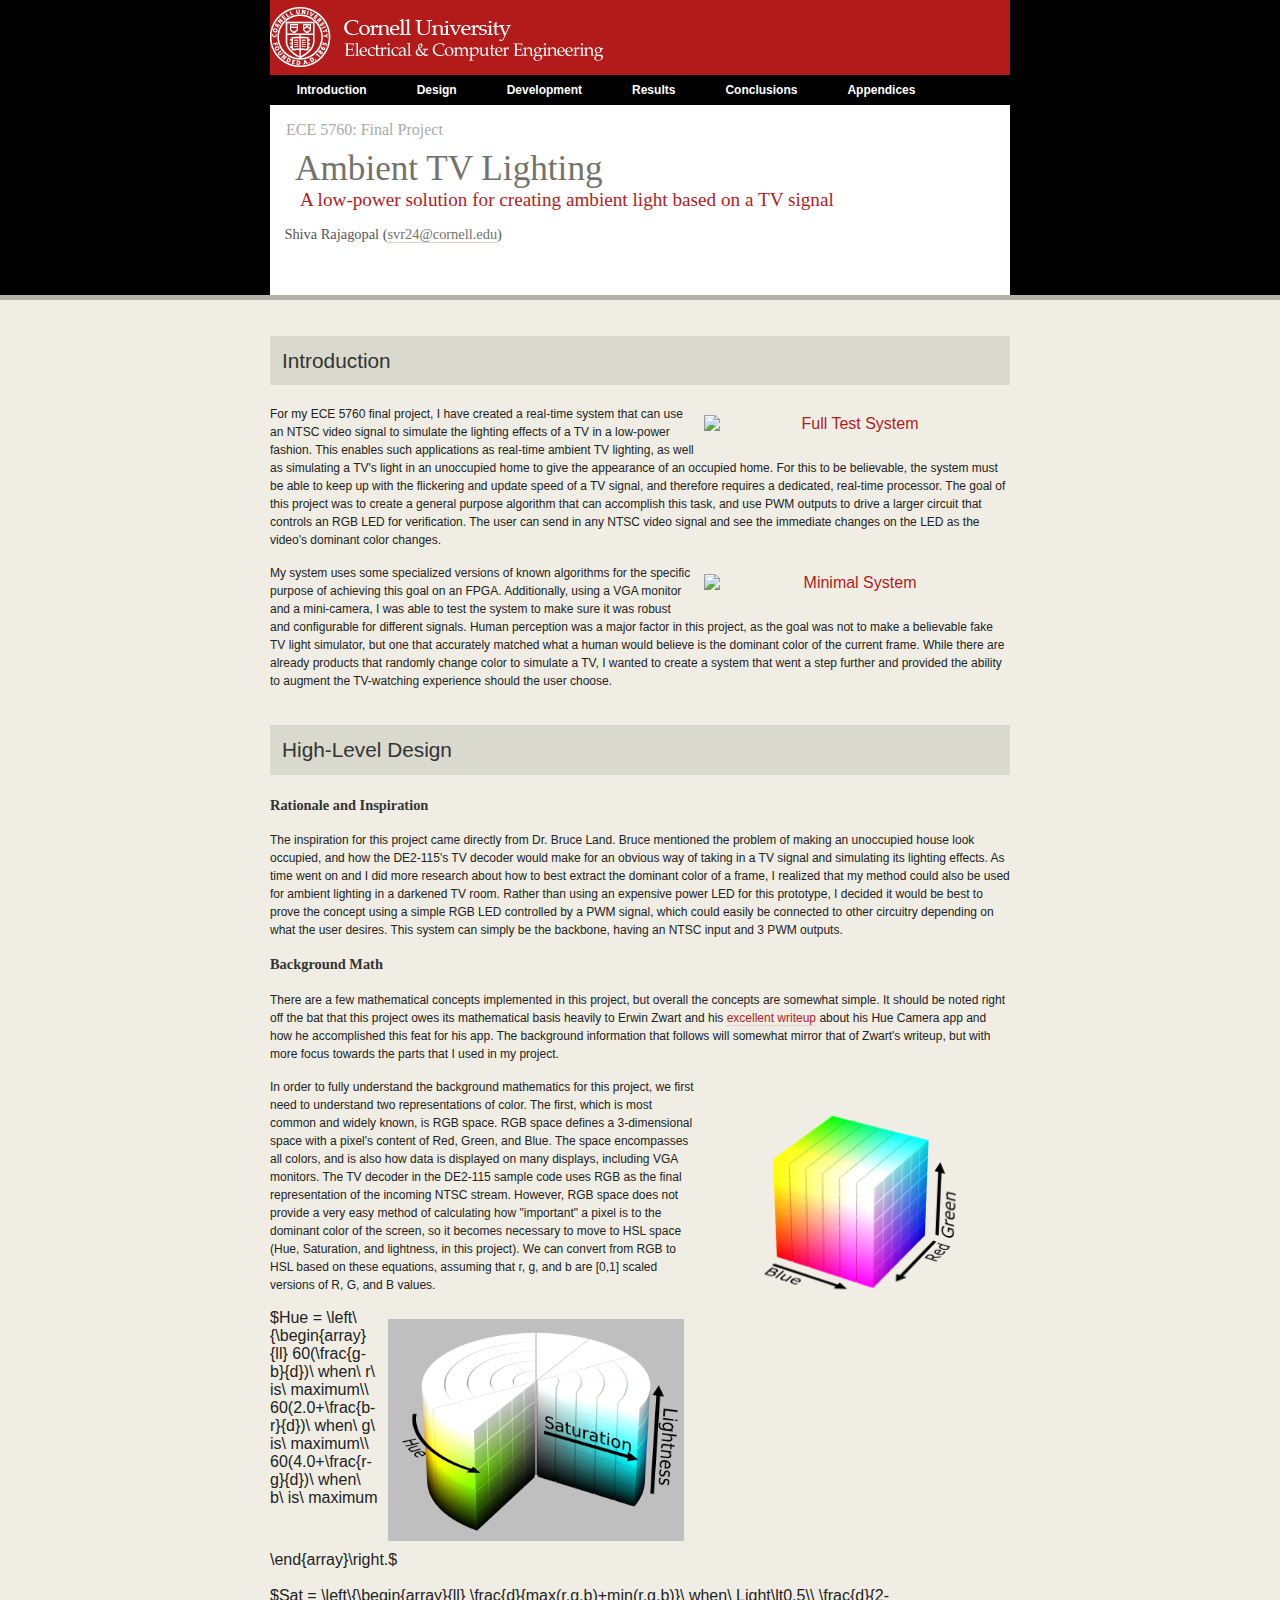
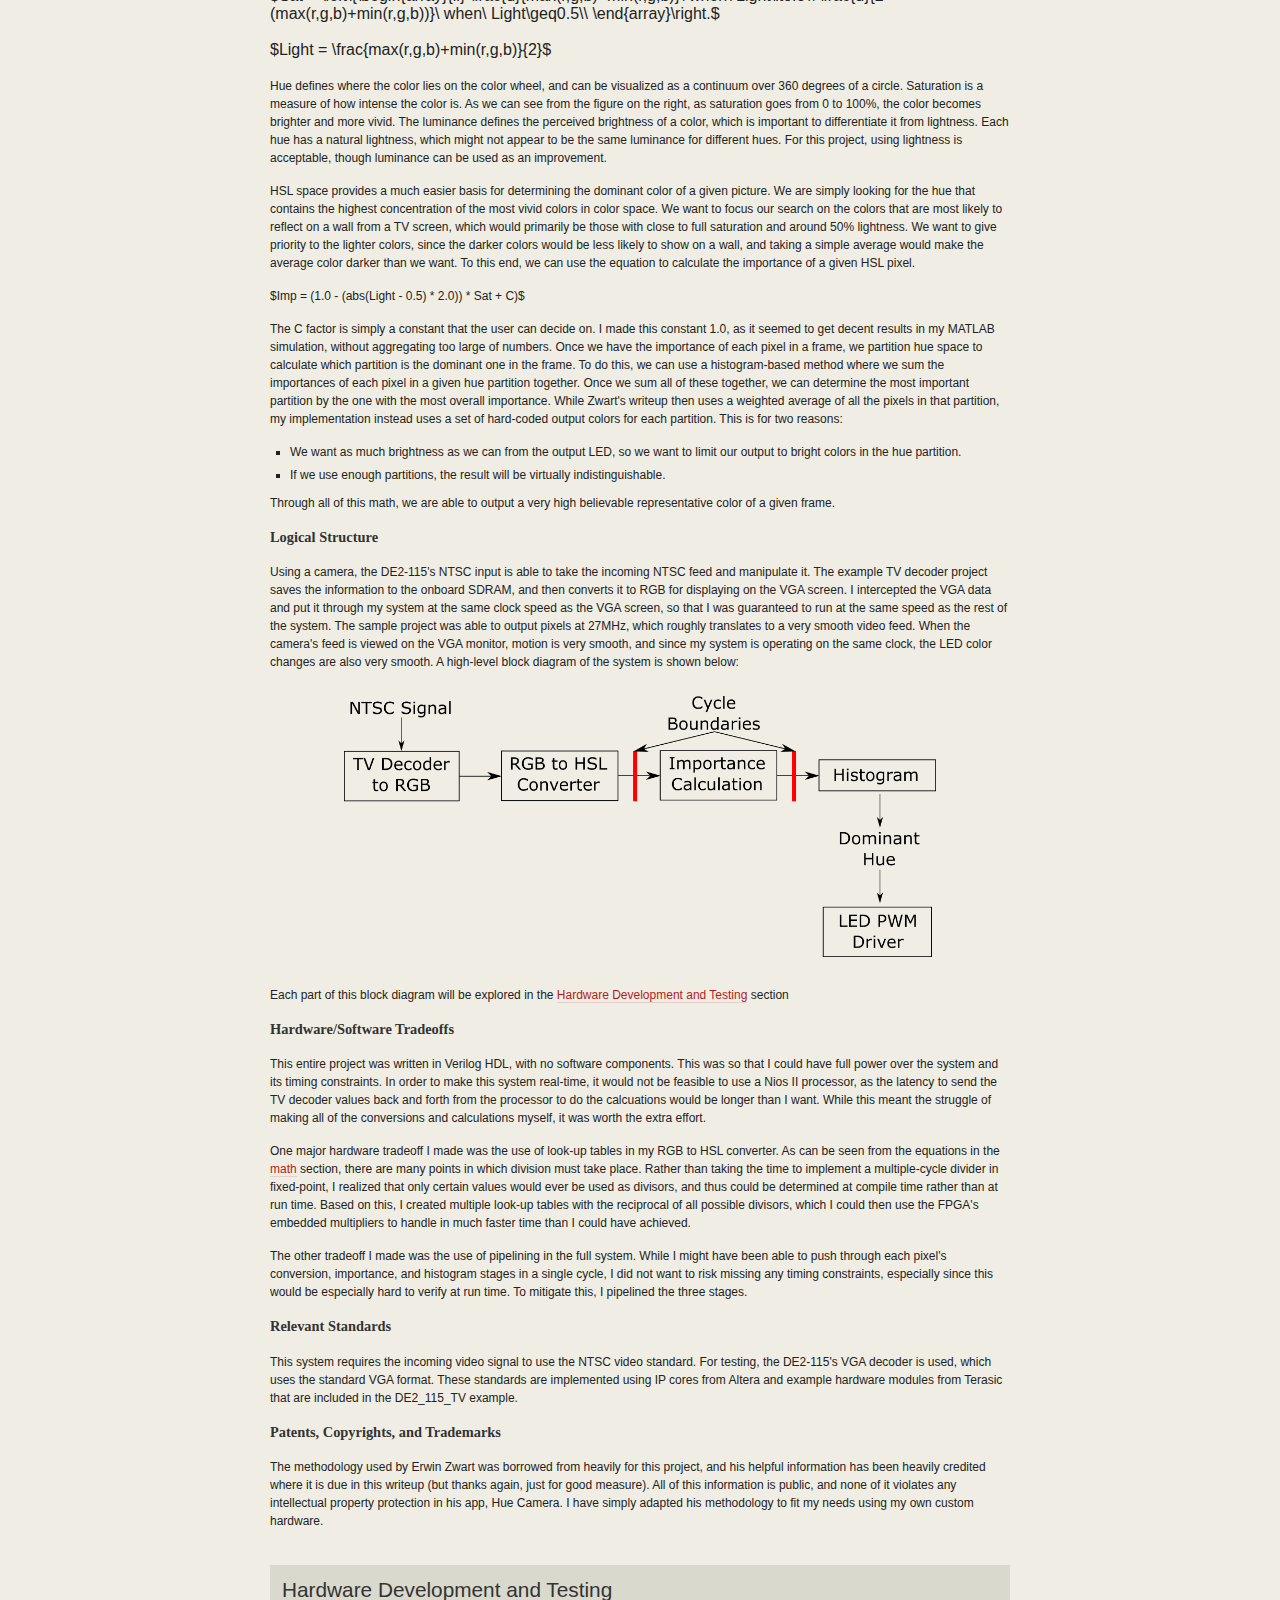
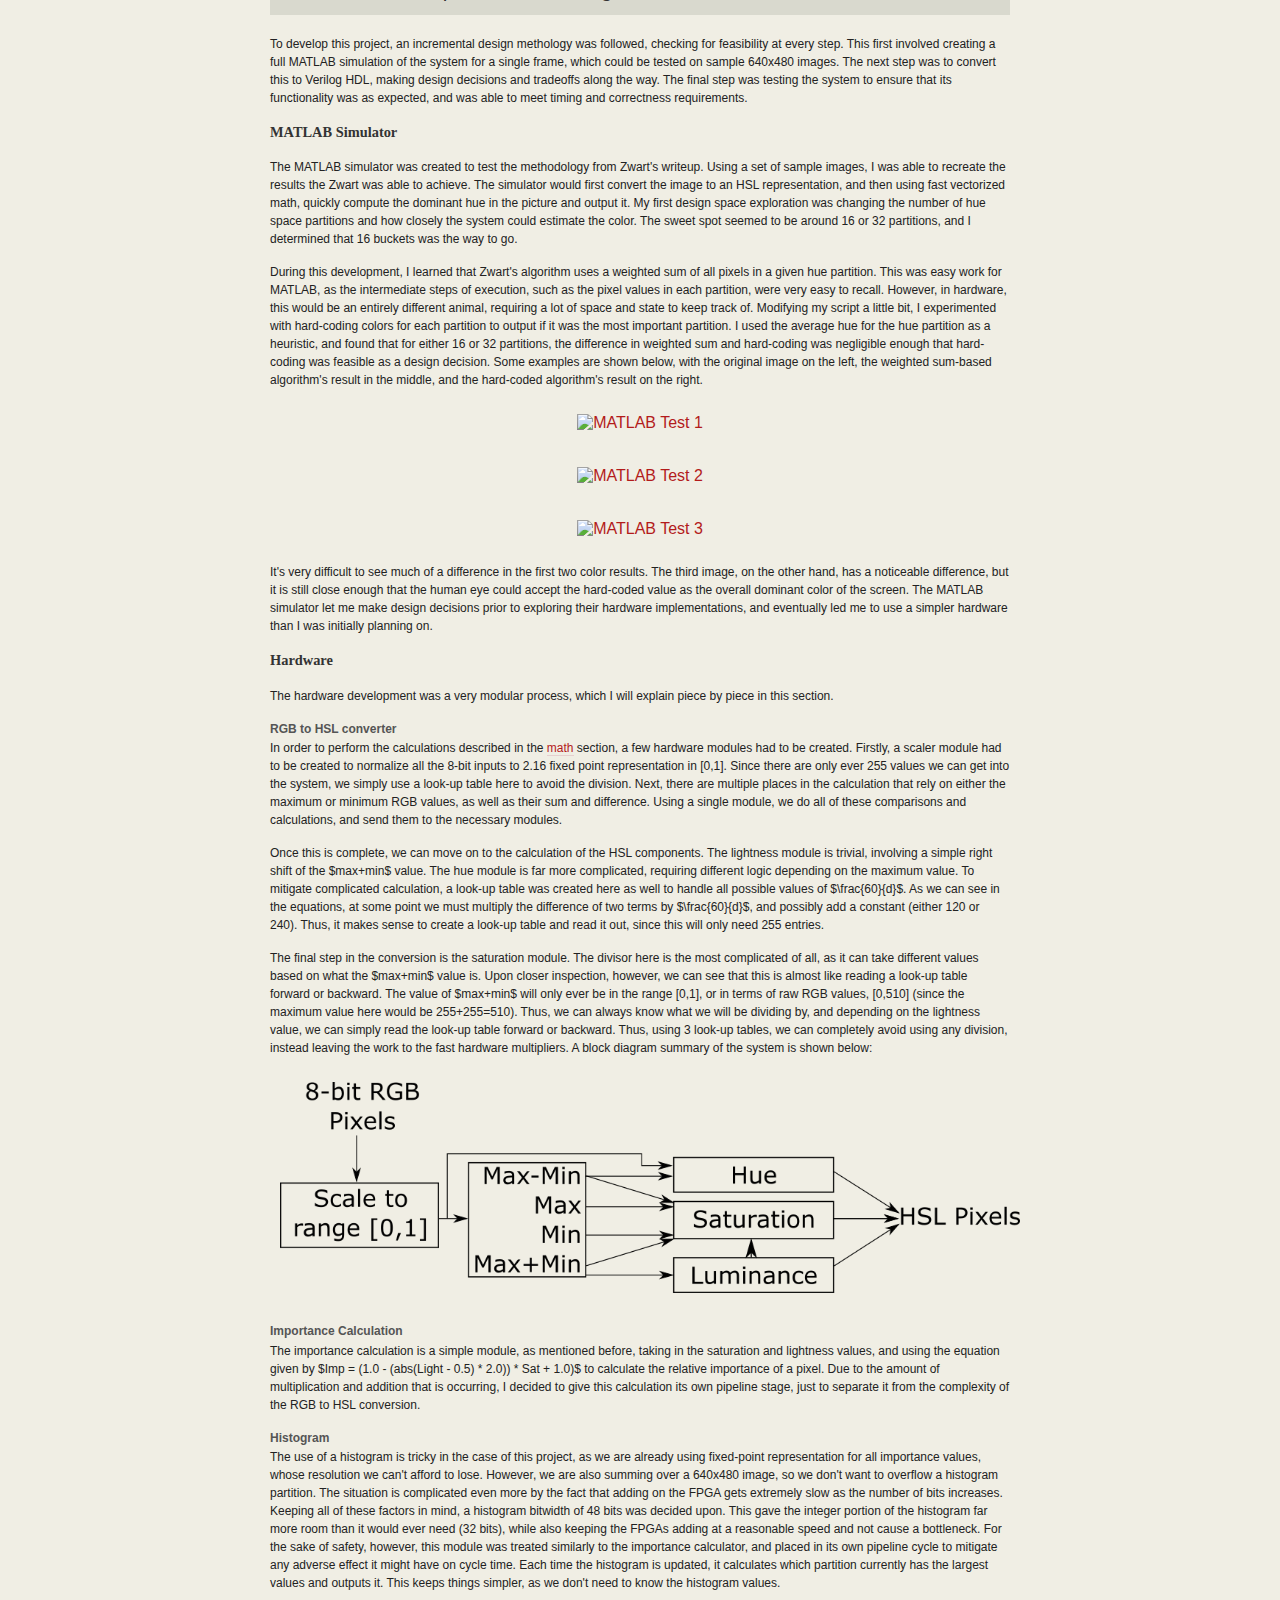
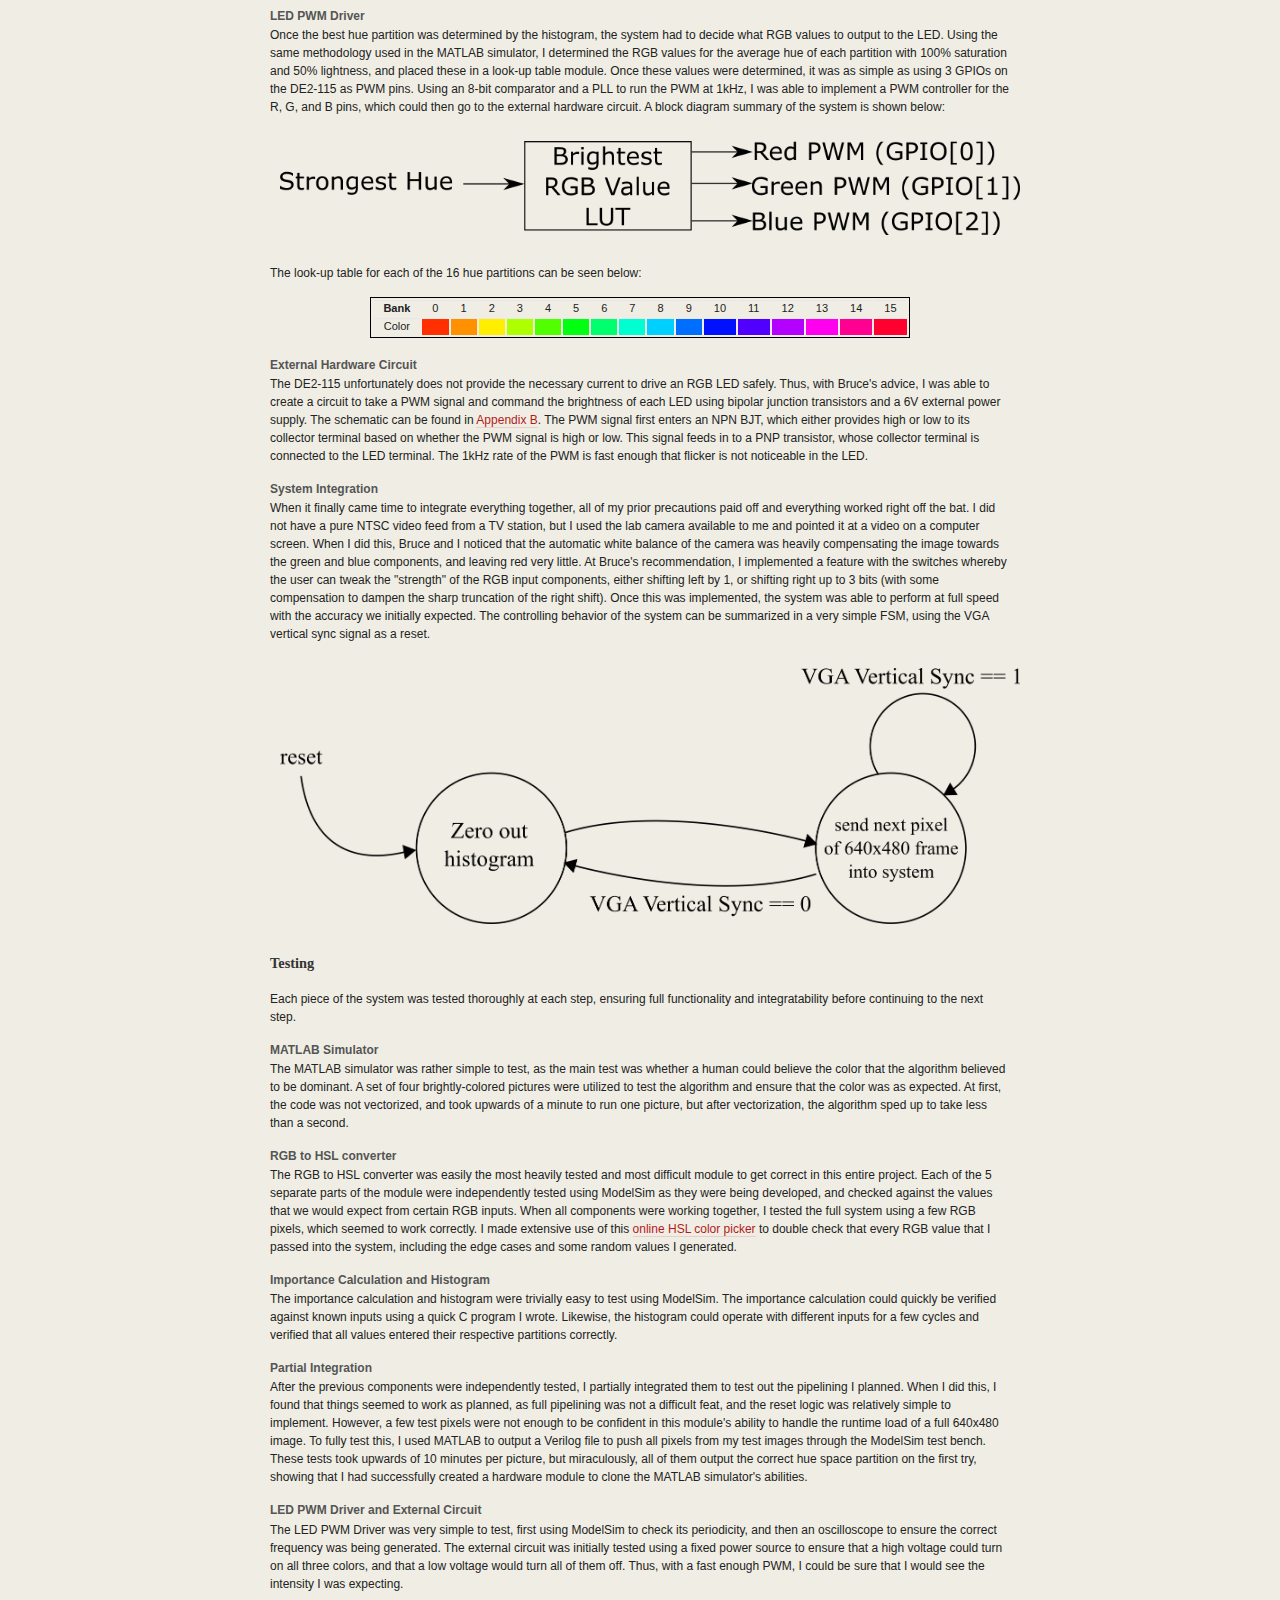
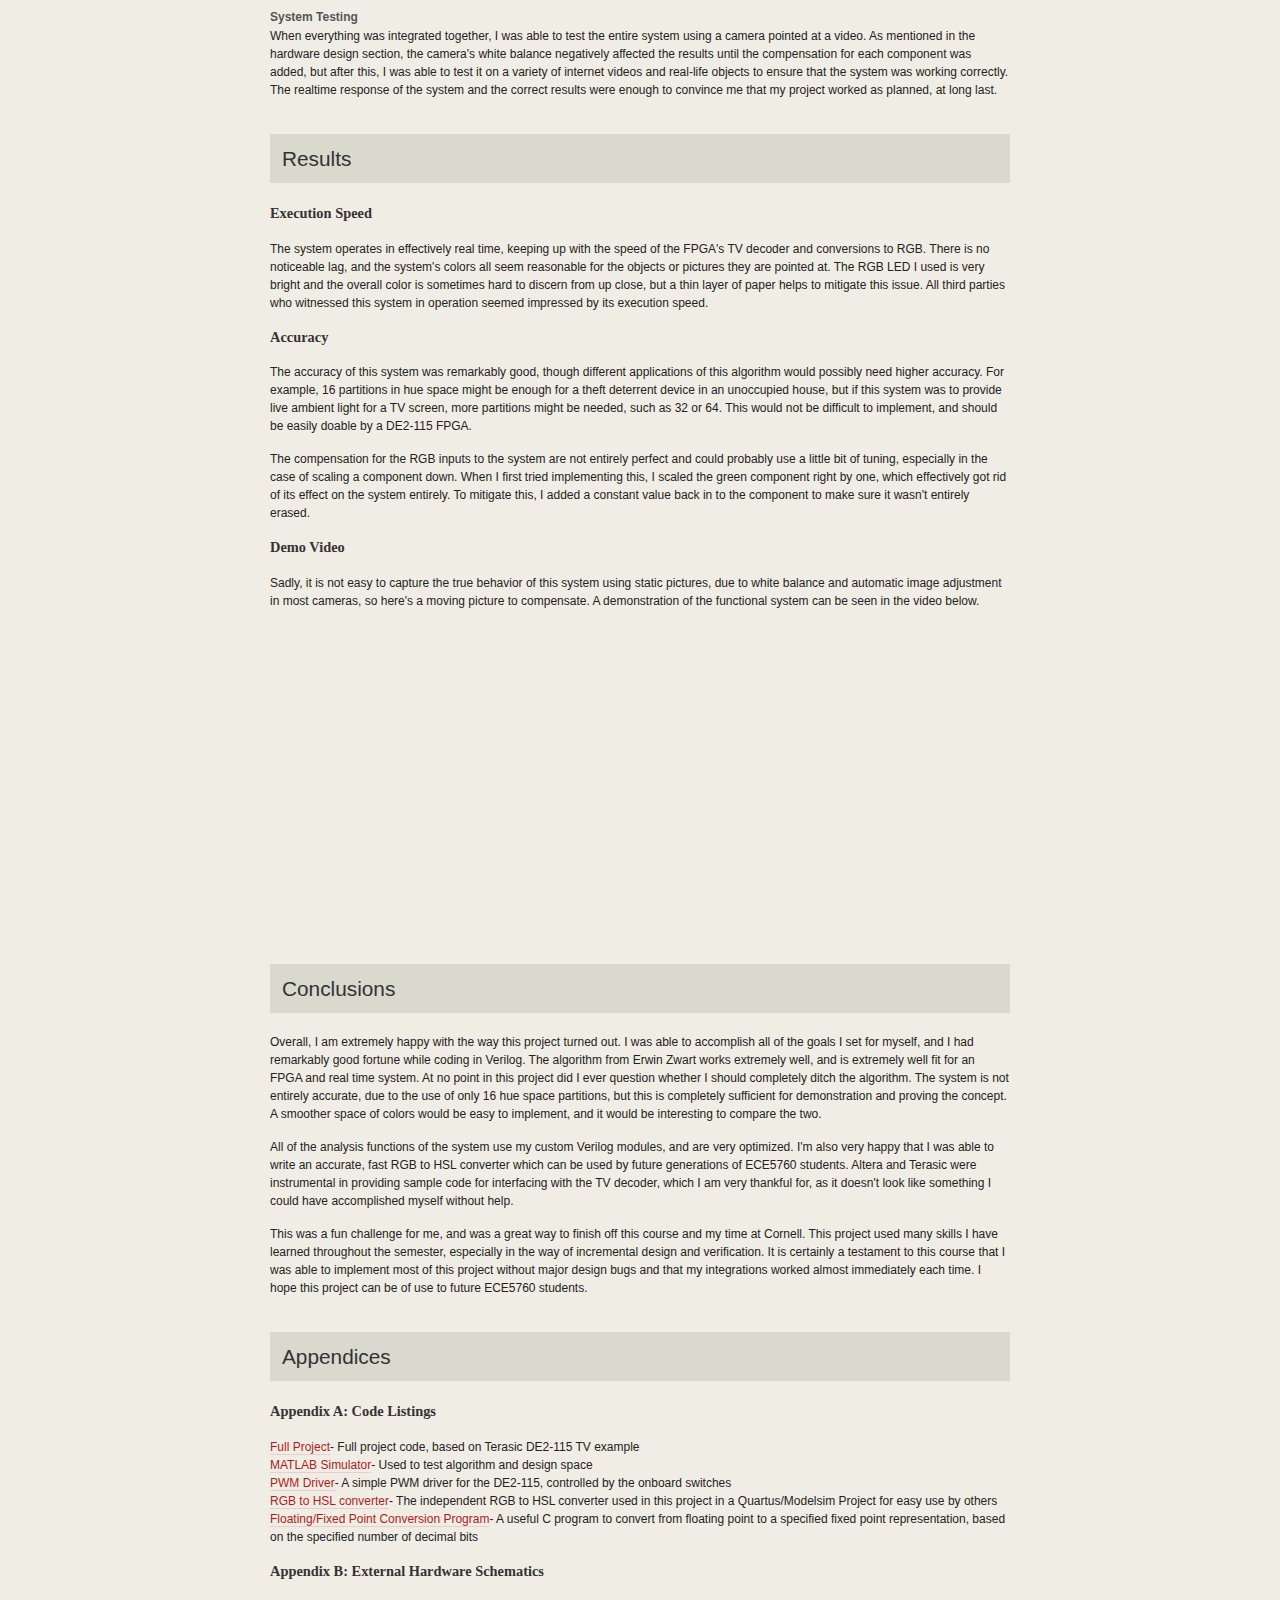
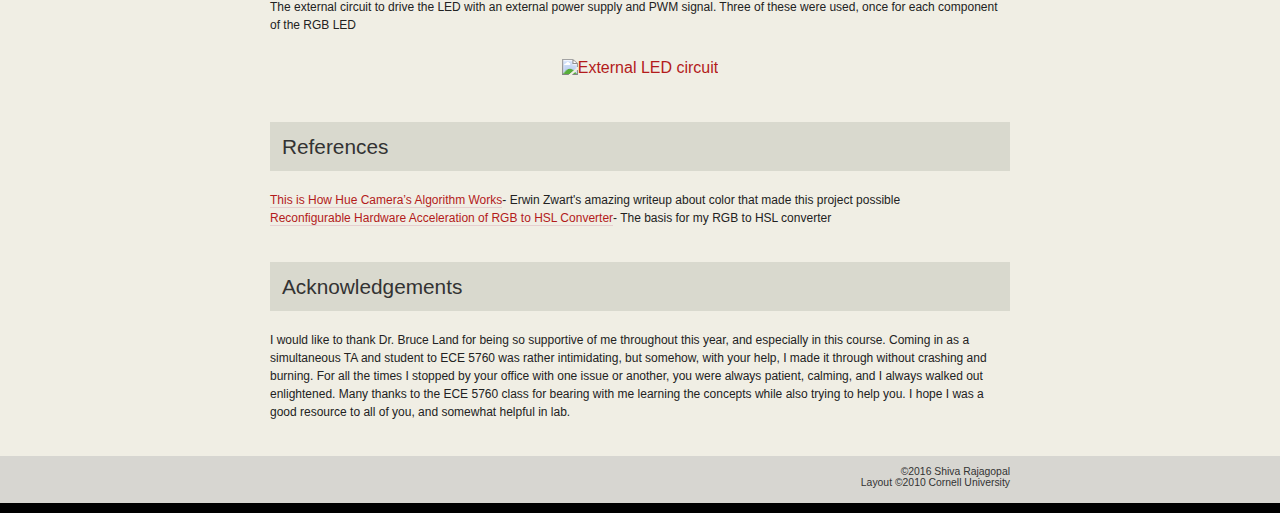
==== commit 4d3789c0: "Updated website" ====
--- a/ece5760-report/index.html
+++ b/ece5760-report/index.html
@@ -84,7 +84,7 @@
       </div>
 
         
-      <p>In order to fully understand the background mathematics for this project, we first need to understand two representations of color. The first, which is most common and widely known, is RGB space. RGB space defines a 3-dimensional space with a pixel's content of Red, Green, and Blue. The space encompasses all colors, and is also how data is displayed on many displays, including VGA monitors. The TV decoder in the DE2-115 sample code uses RGB as the final representation of the incoming NTSC stream. However, RGB space does not provide a very easy method of calculating how "important" a pixel is to the dominant color of the screen, so it becomes necessary to move to HSL space (Hue, Saturation, and Luminance, in this project). The figure to the right shows lightness instead of luminance, but the two are very similar (discussed more below). We can convert from RGB to HSL based on these equations, assuming that r, g, and b are [0,1] scaled versions of R, G, and B values.</p>
+      <p>In order to fully understand the background mathematics for this project, we first need to understand two representations of color. The first, which is most common and widely known, is RGB space. RGB space defines a 3-dimensional space with a pixel's content of Red, Green, and Blue. The space encompasses all colors, and is also how data is displayed on many displays, including VGA monitors. The TV decoder in the DE2-115 sample code uses RGB as the final representation of the incoming NTSC stream. However, RGB space does not provide a very easy method of calculating how "important" a pixel is to the dominant color of the screen, so it becomes necessary to move to HSL space (Hue, Saturation, and lightness, in this project). We can convert from RGB to HSL based on these equations, assuming that r, g, and b are [0,1] scaled versions of R, G, and B values.</p>
       <div class="image"><a href="./images/HSL-space.png">
       <img src="./images/HSL-space.png" alt="HSL Color Space" width="40%" height="40%" caption="hi" style="float:right; margin: 10px 10px 10px 10px;">
       </a>
@@ -95,13 +95,14 @@
                 60(4.0+\frac{r-g}{d})\ when\ b\ is\ maximum
               \end{array}\right.$<br><br>
       $Sat = \left\{\begin{array}{ll}
-                \frac{d}{max(r,g,b)+min(r,g,b)}\ when\ Lum\lt0.5\\
-                \frac{d}{2-(max(r,g,b)+min(r,g,b))}\ when\ Lum\geq0.5\\
+                \frac{d}{max(r,g,b)+min(r,g,b)}\ when\ Light\lt0.5\\
+                \frac{d}{2-(max(r,g,b)+min(r,g,b))}\ when\ Light\geq0.5\\
               \end{array}\right.$<br><br>
-      $Lum = \frac{max(r,g,b)+min(r,g,b)}{2}$<br><br>
-      <p>Hue defines where the color lies on the color wheel, and can be visualized as a continuum over 360 degrees of a circle. Saturation is a measure of how intense the color is. As we can see from the figure on the right, as saturation goes from 0 to 100%, the color becomes brighter and more vivid. The luminance defines the perceived brightness of a color, which is important to differentiate it from lightness. Each hue has a natural lightness, which might not appear to be the same luminance for different hues. By using luminance, we can say that the most important colors are closer to 50% luminance, giving us a more meaningful result for the purpose of this project.</p>
-      <p>HSL space provides a much easier basis for determining the dominant color of a given picture. We are simply looking for the hue that contains the highest concentration of the most vivid colors in color space. We want to focus our search on the colors that are most likely to reflect on a wall from a TV screen, which would primarily be those with close to full saturation and around 50% luminance. We want to give priority to the lighter colors, since the darker colors would be less likely to show on a wall, and taking a simple average would make the average color darker than we want. To this end, we can use the equation to calculate the importance of a given HSL pixel.</p>
-      <p>$Imp = (1.0 - (abs(Lum - 0.5) * 2.0)) * Sat + C)$</p>
+      $Light = \frac{max(r,g,b)+min(r,g,b)}{2}$<br><br>
+      <p>Hue defines where the color lies on the color wheel, and can be visualized as a continuum over 360 degrees of a circle. Saturation is a measure of how intense the color is. As we can see from the figure on the right, as saturation goes from 0 to 100%, the color becomes brighter and more vivid. The luminance defines the perceived brightness of a color, which is important to differentiate it from lightness. Each hue has a natural lightness, which might not appear to be the same luminance
+      for different hues. For this project, using lightness is acceptable, though luminance can be used as an improvement.</p>
+      <p>HSL space provides a much easier basis for determining the dominant color of a given picture. We are simply looking for the hue that contains the highest concentration of the most vivid colors in color space. We want to focus our search on the colors that are most likely to reflect on a wall from a TV screen, which would primarily be those with close to full saturation and around 50% lightness. We want to give priority to the lighter colors, since the darker colors would be less likely to show on a wall, and taking a simple average would make the average color darker than we want. To this end, we can use the equation to calculate the importance of a given HSL pixel.</p>
+      <p>$Imp = (1.0 - (abs(Light - 0.5) * 2.0)) * Sat + C)$</p>
       <p>The C factor is simply a constant that the user can decide on. I made this constant 1.0, as it seemed to get decent results in my MATLAB simulation, without aggregating too large of numbers. Once we have the importance of each pixel in a frame, we partition hue space to calculate which partition is the dominant one in the frame. To do this, we can use a histogram-based method where we sum the importances of each pixel in a given hue partition together. Once we sum all of these together, we can determine the most important partition by the one with the most overall importance. While Zwart's writeup then uses a weighted average of all the pixels in that partition, my implementation instead uses a set of hard-coded output colors for each partition. This is for two reasons:</p>
       <ul>
       <li>We want as much brightness as we can from the output LED, so we want to limit our output to bright colors in the hue partition.</li>
@@ -156,21 +157,22 @@
 
       <h4>RGB to HSL converter</h4>
       <p>In order to perform the calculations described in the <a href="#math">math</a> section, a few hardware modules had to be created. Firstly, a scaler module had to be created to normalize all the 8-bit inputs to 2.16 fixed point representation in [0,1]. Since there are only ever 255 values we can get into the system, we simply use a look-up table here to avoid the division. Next, there are multiple places in the calculation that rely on either the maximum or minimum RGB values, as well as their sum and difference. Using a single module, we do all of these comparisons and calculations, and send them to the necessary modules. </p>
-      <p>Once this is complete, we can move on to the calculation of the HSL components. The luminance module is trivial, involving a simple right shift of the $max+min$ value. The hue module is far more complicated, requiring different logic depending on the maximum value. To mitigate complicated calculation, a look-up table was created here as well to handle all possible values of $\frac{60}{d}$. As we can see in the equations, at some point we must multiply the difference of two terms by $\frac{60}{d}$, and possibly add a constant (either 120 or 240). Thus, it makes sense to create a look-up table and read it out, since this will only need 255 entries.</p>
-      <p>The final step in the conversion is the saturation module. The divisor here is the most complicated of all, as it can take different values based on what the $max+min$ value is. Upon closer inspection, however, we can see that this is almost like reading a look-up table forward or backward. The value of $max+min$ will only ever be in the range [0,1], or in terms of raw RGB values, [0,510] (since the maximum value here would be 255+255=510). Thus, we can always know what we will be dividing by, and depending on the luminance value, we can simply read the look-up table forward or backward. Thus, using 3 look-up tables, we can completely avoid using any division, instead leaving the work to the fast hardware multipliers. A block diagram summary of the system is shown below:</p>
+      <p>Once this is complete, we can move on to the calculation of the HSL components. The lightness module is trivial, involving a simple right shift of the $max+min$ value. The hue module is far more complicated, requiring different logic depending on the maximum value. To mitigate complicated calculation, a look-up table was created here as well to handle all possible values of $\frac{60}{d}$. As we can see in the equations, at some point we must multiply the difference of two terms by $\frac{60}{d}$, and possibly add a constant (either 120 or 240). Thus, it makes sense to create a look-up table and read it out, since this will only need 255 entries.</p>
+      <p>The final step in the conversion is the saturation module. The divisor here is the most complicated of all, as it can take different values based on what the $max+min$ value is. Upon closer inspection, however, we can see that this is almost like reading a look-up table forward or backward. The value of $max+min$ will only ever be in the range [0,1], or in terms of raw RGB values, [0,510] (since the maximum value here would be 255+255=510). Thus, we can always know what we will be
+      dividing by, and depending on the lightness value, we can simply read the look-up table forward or backward. Thus, using 3 look-up tables, we can completely avoid using any division, instead leaving the work to the fast hardware multipliers. A block diagram summary of the system is shown below:</p>
       <div class="image"><a href="./images/rtl-rgb-to-hsl.png">
         <img src="./images/rtl-rgb-to-hsl.png" alt="RGB to HSL module" width="100%" height="100%" style="float:center; margin: 10px 10px 10px 10px;">
         </a>
       </div>
 
       <h4>Importance Calculation</h4>
-      <p>The importance calculation is a simple module, as mentioned before, taking in the saturation and luminance values, and using the equation given by $Imp = (1.0 - (abs(Lum - 0.5) * 2.0)) * Sat + 1.0)$ to calculate the relative importance of a pixel. Due to the amount of multiplication and addition that is occurring, I decided to give this calculation its own pipeline stage, just to separate it from the complexity of the RGB to HSL conversion.</p>
+      <p>The importance calculation is a simple module, as mentioned before, taking in the saturation and lightness values, and using the equation given by $Imp = (1.0 - (abs(Light - 0.5) * 2.0)) * Sat + 1.0)$ to calculate the relative importance of a pixel. Due to the amount of multiplication and addition that is occurring, I decided to give this calculation its own pipeline stage, just to separate it from the complexity of the RGB to HSL conversion.</p>
 
       <h4>Histogram</h4>
       <p>The use of a histogram is tricky in the case of this project, as we are already using fixed-point representation for all importance values, whose resolution we can't afford to lose. However, we are also summing over a 640x480 image, so we don't want to overflow a histogram partition. The situation is complicated even more by the fact that adding on the FPGA gets extremely slow as the number of bits increases. Keeping all of these factors in mind, a histogram bitwidth of 48 bits was decided upon. This gave the integer portion of the histogram far more room than it would ever need (32 bits), while also keeping the FPGAs adding at a reasonable speed and not cause a bottleneck. For the sake of safety, however, this module was treated similarly to the importance calculator, and placed in its own pipeline cycle to mitigate any adverse effect it might have on cycle time. Each time the histogram is updated, it calculates which partition currently has the largest values and outputs it. This keeps things simpler, as we don't need to know the histogram values. </p>
 
       <h4>LED PWM Driver</h4>
-      <p>Once the best hue partition was determined by the histogram, the system had to decide what RGB values to output to the LED. Using the same methodology used in the MATLAB simulator, I determined the RGB values for the average hue of each partition with 100% saturation and 50% luminance, and placed these in a look-up table module. Once these values were determined, it was as simple as using 3 GPIOs on the DE2-115 as PWM pins. Using an 8-bit comparator and a PLL to run the PWM at 1kHz, I was able to implement a PWM controller for the R, G, and B pins, which could then go to the external hardware circuit. A block diagram summary of the system is shown below:</p>
+      <p>Once the best hue partition was determined by the histogram, the system had to decide what RGB values to output to the LED. Using the same methodology used in the MATLAB simulator, I determined the RGB values for the average hue of each partition with 100% saturation and 50% lightness, and placed these in a look-up table module. Once these values were determined, it was as simple as using 3 GPIOs on the DE2-115 as PWM pins. Using an 8-bit comparator and a PLL to run the PWM at 1kHz, I was able to implement a PWM controller for the R, G, and B pins, which could then go to the external hardware circuit. A block diagram summary of the system is shown below:</p>
       <div class="image"><a href="./images/rtl-led-pwm.png">
         <img src="./images/rtl-led-pwm.png" alt="LED PWM Driver" width="100%" height="100%" style="float:center; margin: 10px 10px 10px 10px;">
         </a>
@@ -340,4 +342,4 @@
 </div>
 <!-- end wrapper -->
 </body>
-</html>+</html>
